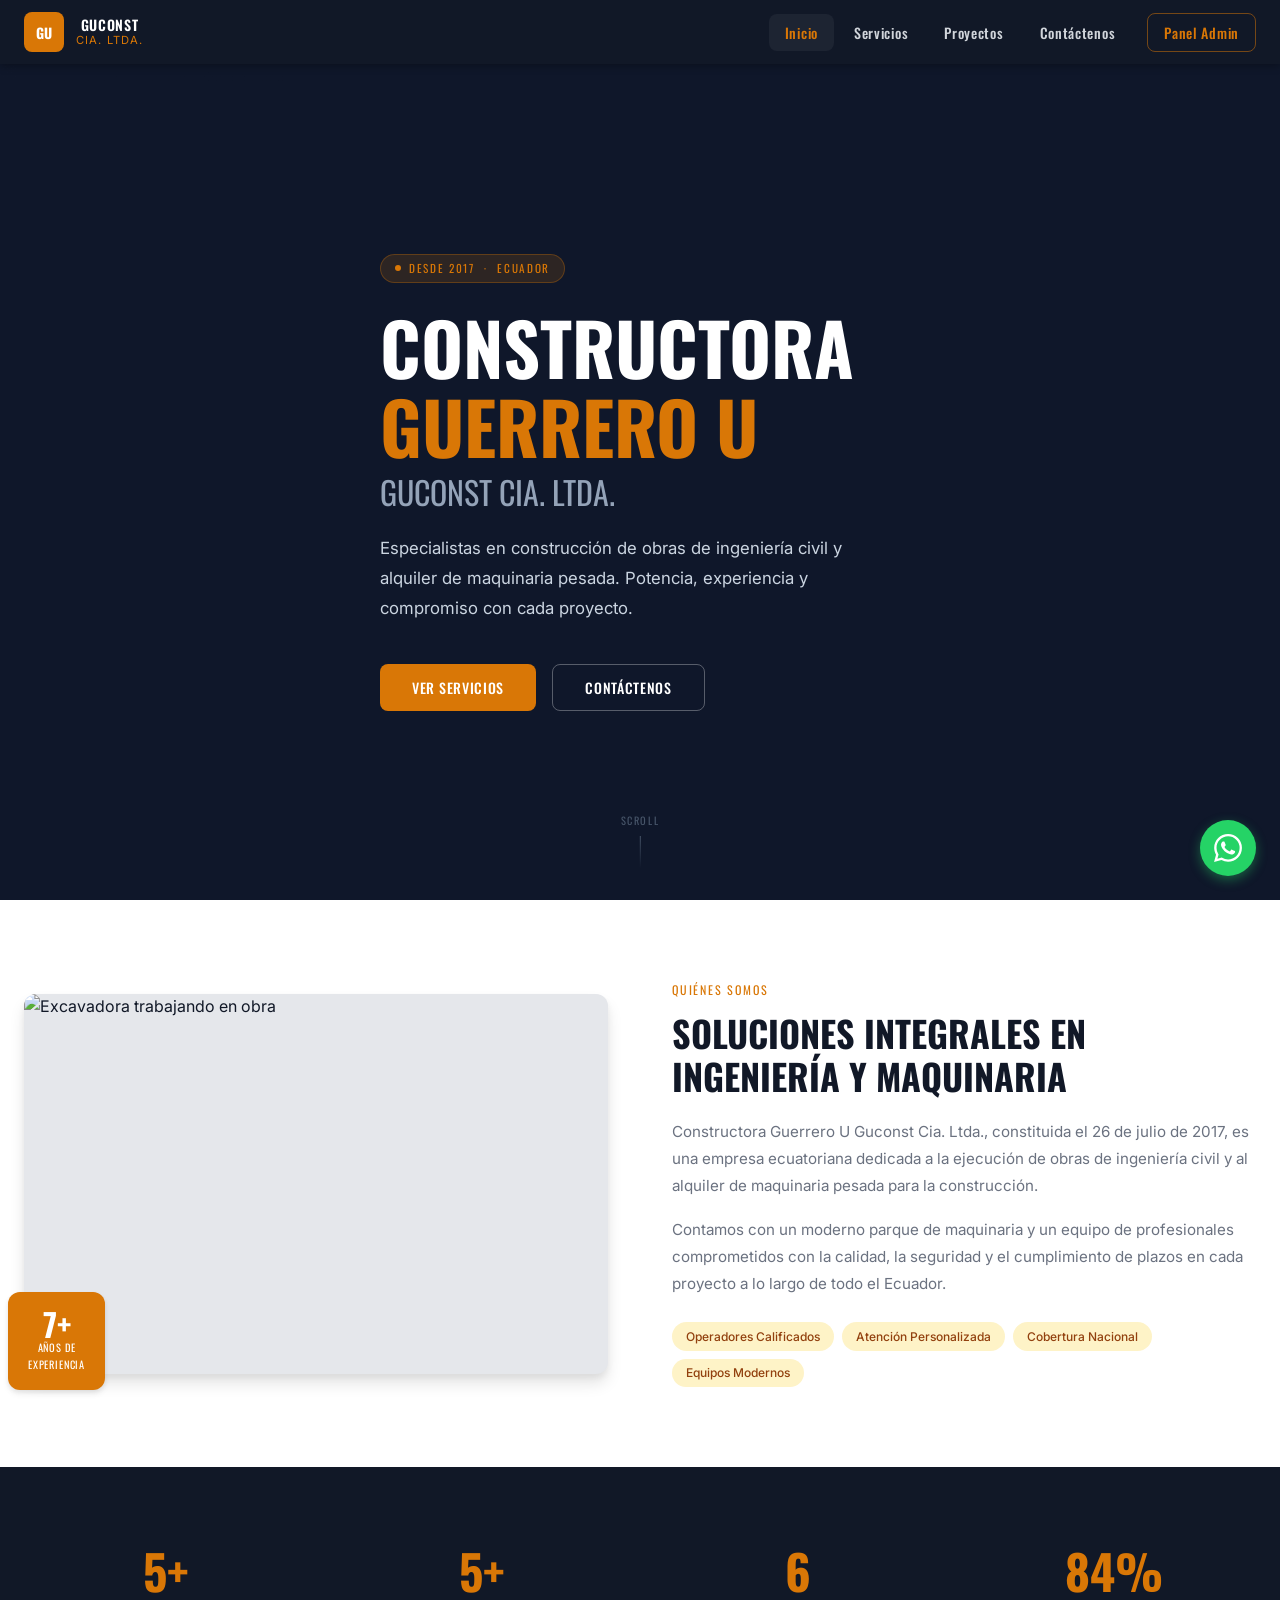
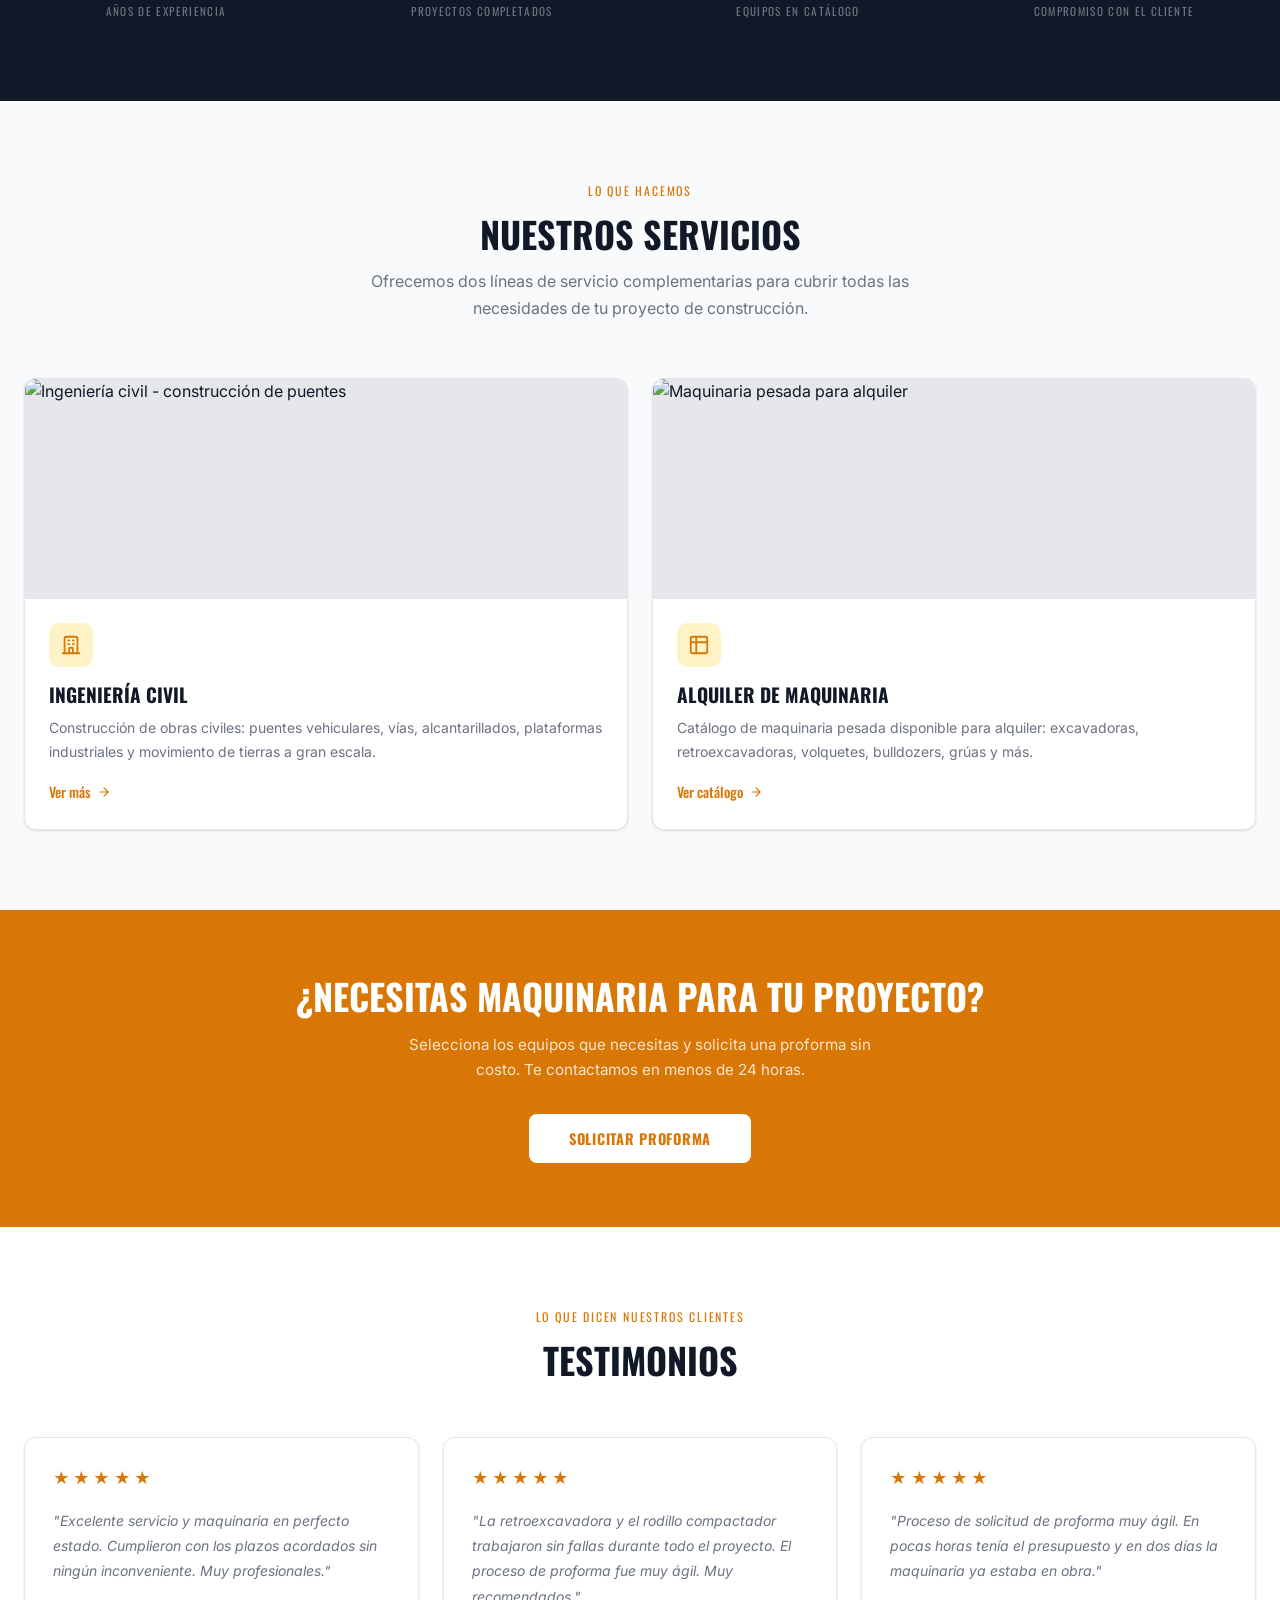
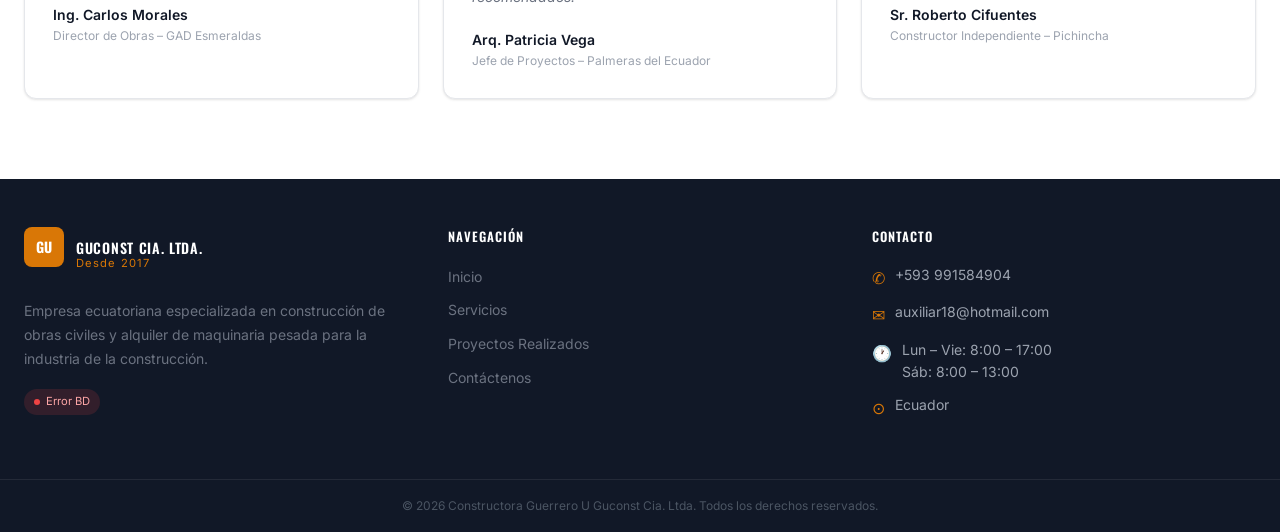
==== index.html @ 0779ed49 "Estructura inicial" ====
<!DOCTYPE html>
<html lang="es">
<head>
    <meta charset="UTF-8">
    <meta name="viewport" content="width=device-width, initial-scale=1.0">
    <meta name="description" content="Constructora Guerrero U Guconst Cia. Ltda. - Ingeniería Civil y Alquiler de Maquinaria Pesada en Ecuador">
    <title>GUCONST — Constructora Guerrero U</title>

    <!-- FUENTES DE GOOGLE -->
    <link rel="preconnect" href="https://fonts.googleapis.com">
    <link rel="preconnect" href="https://fonts.gstatic.com" crossorigin>
    <link href="https://fonts.googleapis.com/css2?family=Oswald:wght@400;500;600;700&family=Inter:wght@300;400;500;600;700&display=swap" rel="stylesheet">

    <!-- LLAMADA A LOS ESTILOS GLOBALES DE LA PAGINA -->
    <link rel="stylesheet" href="estilos/principal.css">

    <!-- DISEÑO LETRA G CON ESTILO LLAMATIVO -->
    <link rel="icon" href="data:image/svg+xml,<svg xmlns='http://www.w3.org/2000/svg' viewBox='0 0 32 32'><rect width='32' height='32' rx='6' fill='%23D97706'/><text x='50%' y='50%' dominant-baseline='central' text-anchor='middle' font-family='Arial Black' font-size='18' font-weight='900' fill='white'>G</text></svg>">
</head>
<body>

    <!-- BARRA DE NAVEGACION DE FORMA FIJA EN LA PARTE SUPERIOR -->
    <nav id="barra-navegacion" role="navigation" aria-label="Menú principal">
        <div class="nav-contenedor">

            <!-- LOGO OPCIONAL SE PODRA UTILIZAR EL LOGO DE LA CONSTRUCTORA CON PREVIA AUTORIZACION -->
            <button class="nav-logo" data-pagina="inicio" aria-label="Ir al inicio">
                <div class="logo-bloque">GU</div>
                <div class="logo-texto">
                    <span class="logo-nombre">GUCONST</span>
                    <span class="logo-subtitulo">CIA. LTDA.</span>
                </div>
            </button>

            <!-- MENU -->
            <div class="nav-enlaces" role="menubar">
                <button class="nav-enlace activo" data-pagina="inicio"    role="menuitem">Inicio</button>
                <button class="nav-enlace"         data-pagina="servicios" role="menuitem">Servicios</button>
                <button class="nav-enlace"         data-pagina="proyectos" role="menuitem">Proyectos</button>
                <button class="nav-enlace"         data-pagina="contacto"  role="menuitem">Contáctenos</button>
                <button class="btn-admin"          data-pagina="admin"     role="menuitem">Panel Admin</button>
            </div>

            <!-- BOTON HAMBURGUESA SOLO PARA DISPOSITIVOS MOVILES -->
            <button class="nav-hamburguesa" id="btn-hamburguesa"
                    aria-label="Abrir menú" aria-expanded="false" aria-controls="menu-movil">
                <span></span>
                <span></span>
                <span></span>
            </button>
        </div>

        <!-- MENU OCULTO, SE PUEDE VER SOLO PARA MOVILES -->
        <div class="nav-menu-movil" id="menu-movil" role="menu" aria-label="Menú móvil">
            <button class="nav-enlace" data-pagina="inicio"    role="menuitem">Inicio</button>
            <button class="nav-enlace" data-pagina="servicios" role="menuitem">Servicios</button>
            <button class="nav-enlace" data-pagina="proyectos" role="menuitem">Proyectos</button>
            <button class="nav-enlace" data-pagina="contacto"  role="menuitem">Contáctenos</button>
            <button class="btn-admin"  data-pagina="admin"     role="menuitem">Panel Admin</button>
        </div>
    </nav>

    <!-- CONETENIDO PRINCIPAL, LAS VISTAS SON LLAMADAS EN ESTA PARTE -->
    <main id="contenido-principal" role="main" aria-live="polite">
        <!-- app.js inyecta las vistas HTML en este contenedor -->
        <div class="cargando-vista">
            <div class="spinner"></div>
        </div>
    </main>

    <!-- PIE DE PAGINA DE LA PANTALLA -->
    <footer id="pie-pagina" role="contentinfo">
        <div class="pie-contenido">

            <!-- Columna 1: Marca -->
            <div class="pie-marca">
                <div style="display:flex; align-items:center; gap:0.75rem; margin-bottom:1rem;">
                    <div class="logo-bloque">GU</div>
                    <div>
                        <div class="logo-nombre">GUCONST CIA. LTDA.</div>
                        <div class="logo-subtitulo">Desde 2017</div>
                    </div>
                </div>
                <p class="pie-texto">
                    Empresa ecuatoriana especializada en construcción de obras civiles
                    y alquiler de maquinaria pesada para la industria de la construcción.
                </p>
                <!-- Indicador de estado de la base de datos -->
                <div style="margin-top:1rem;">
                    <span class="indicador-bd" id="indicador-bd">
                        <span class="indicador-bd-punto"></span>
                        <span>Verificando BD...</span>
                    </span>
                </div>
            </div>

            <!-- Columna 2: Navegación -->
            <div>
                <p class="pie-titulo">NAVEGACIÓN</p>
                <ul class="pie-lista">
                    <li><button data-pagina="inicio">Inicio</button></li>
                    <li><button data-pagina="servicios">Servicios</button></li>
                    <li><button data-pagina="proyectos">Proyectos Realizados</button></li>
                    <li><button data-pagina="contacto">Contáctenos</button></li>
                </ul>
            </div>

            <!-- Columna 3: Contacto -->
            <div>
                <p class="pie-titulo">CONTACTO</p>
                <div class="pie-contacto-item">
                    <span class="pie-contacto-icono">✆</span>
                    <span>+593 991584904</span>
                </div>
                <div class="pie-contacto-item">
                    <span class="pie-contacto-icono">✉</span>
                    <span>auxiliar18@hotmail.com</span>
                </div>
                <div class="pie-contacto-item">
                    <span class="pie-contacto-icono">🕐</span>
                    <span>Lun – Vie: 8:00 – 17:00<br>Sáb: 8:00 – 13:00</span>
                </div>
                <div class="pie-contacto-item">
                    <span class="pie-contacto-icono">⊙</span>
                    <span>Ecuador</span>
                </div>
            </div>

        </div>

        <!-- Línea de derechos -->
        <div class="pie-derechos">
            © <span id="anio-actual"></span> Constructora Guerrero U Guconst Cia. Ltda.
            Todos los derechos reservados.
        </div>
    </footer>

    <!-- BOTON FLOTANTE PARA CONTACTAR POR WHATSAPP -->
    <a
        href="https://wa.me/593991584907"
        class="btn-whatsapp"
        target="_blank"
        rel="noopener noreferrer"
        aria-label="Contactar por WhatsApp"
        title="Escríbenos por WhatsApp"
    >
        <!-- SVG oficial de WhatsApp LOGO VECTORIZADO-->
        <svg viewBox="0 0 24 24" xmlns="http://www.w3.org/2000/svg">
            <path d="M17.472 14.382c-.297-.149-1.758-.867-2.03-.967-.273-.099-.471-.148-.67.15-.197.297-.767.966-.94 1.164-.173.199-.347.223-.644.075-.297-.15-1.255-.463-2.39-1.475-.883-.788-1.48-1.761-1.653-2.059-.173-.297-.018-.458.13-.606.134-.133.298-.347.446-.52.149-.174.198-.298.298-.497.099-.198.05-.371-.025-.52-.075-.149-.669-1.612-.916-2.207-.242-.579-.487-.5-.669-.51-.173-.008-.371-.01-.57-.01-.198 0-.52.074-.792.372-.272.297-1.04 1.016-1.04 2.479 0 1.462 1.065 2.875 1.213 3.074.149.198 2.096 3.2 5.077 4.487.709.306 1.262.489 1.694.625.712.227 1.36.195 1.871.118.571-.085 1.758-.719 2.006-1.413.248-.694.248-1.289.173-1.413-.074-.124-.272-.198-.57-.347m-5.421 7.403h-.004a9.87 9.87 0 01-5.031-1.378l-.361-.214-3.741.982.998-3.648-.235-.374a9.86 9.86 0 01-1.51-5.26c.001-5.45 4.436-9.884 9.888-9.884 2.64 0 5.122 1.03 6.988 2.898a9.825 9.825 0 012.893 6.994c-.003 5.45-4.437 9.884-9.885 9.884m8.413-18.297A11.815 11.815 0 0012.05 0C5.495 0 .16 5.335.157 11.892c0 2.096.547 4.142 1.588 5.945L.057 24l6.305-1.654a11.882 11.882 0 005.683 1.448h.005c6.554 0 11.89-5.335 11.893-11.893a11.821 11.821 0 00-3.48-8.413z"/>
        </svg>
    </a>

    <!-- SCRIPTS AL FINAL -->
    <script>
        // Año actual en el pie de pAgina
        document.getElementById('anio-actual').textContent = new Date().getFullYear();
    </script>
    <script src="scripts/app.js"></script>

</body>
</html>
---- estilos/principal.css ----
/* ESTILOS GLOBALES PARA TODA LA PAGINA */

:root {
    --color-oscuro:         #111827;
    --color-carbono:        #1F2937;
    --color-acero:          #374151;
    --color-marca:          #D97706;   /* COLOR PRINCIPAL */
    --color-marca-oscuro:   #B45309;
    --color-marca-claro:    #FEF3C7;
    --color-naranja:        #EA580C;
    --color-blanco:         #FFFFFF;
    --color-gris-claro:     #F9FAFB;
    --color-gris-borde:     #E5E7EB;
    --color-texto:          #111827;
    --color-texto-suave:    #6B7280;
    --color-verde-wp:       #25D366;

    --fuente-display:       'Oswald', sans-serif;
    --fuente-cuerpo:        'Inter', sans-serif;

    --radio-base:           8px;
    --radio-grande:         12px;
    --sombra-suave:         0 1px 3px rgba(0,0,0,0.08), 0 1px 2px rgba(0,0,0,0.04);
    --sombra-media:         0 4px 6px rgba(0,0,0,0.07), 0 2px 4px rgba(0,0,0,0.06);
    --sombra-grande:        0 10px 15px rgba(0,0,0,0.1), 0 4px 6px rgba(0,0,0,0.05);

    --transicion:           all 0.2s ease;
    --alto-navbar:          64px;
}

/* RESETEAR */

*, *::before, *::after {
    box-sizing: border-box;
    margin: 0;
    padding: 0;
}

html {
    scroll-behavior: smooth;
    font-size: 16px;
}

body {
    font-family: var(--fuente-cuerpo);
    color: var(--color-texto);
    background-color: var(--color-blanco);
    line-height: 1.6;
    -webkit-font-smoothing: antialiased;
}

h1, h2, h3, h4, h5 {
    font-family: var(--fuente-display);
    line-height: 1.2;
}

img {
    max-width: 100%;
    display: block;
}

button {
    cursor: pointer;
    border: none;
    background: none;
    font-family: var(--fuente-cuerpo);
}

a {
    text-decoration: none;
    color: inherit;
}

/* SCROLLBAR */

::-webkit-scrollbar         { width: 6px; }
::-webkit-scrollbar-track   { background: var(--color-gris-claro); }
::-webkit-scrollbar-thumb   { background: var(--color-marca); border-radius: 3px; }

/* BARRA DE NAVEGACION */

#barra-navegacion {
    position: fixed;
    top: 0;
    left: 0;
    right: 0;
    z-index: 1000;
    background-color: var(--color-oscuro);
    box-shadow: 0 2px 8px rgba(0,0,0,0.3);
}

.nav-contenedor {
    max-width: 1280px;
    margin: 0 auto;
    padding: 0 1.5rem;
    height: var(--alto-navbar);
    display: flex;
    align-items: center;
    justify-content: space-between;
    gap: 1rem;
}

/* Logo */
.nav-logo {
    display: flex;
    align-items: center;
    gap: 0.75rem;
    background: none;
    border: none;
    cursor: pointer;
    padding: 0;
}

.logo-bloque {
    width: 40px;
    height: 40px;
    background-color: var(--color-marca);
    border-radius: var(--radio-base);
    display: flex;
    align-items: center;
    justify-content: center;
    font-family: var(--fuente-display);
    font-weight: 700;
    font-size: 0.875rem;
    color: var(--color-blanco);
    flex-shrink: 0;
}

.logo-texto {
    display: flex;
    flex-direction: column;
}

.logo-nombre {
    font-family: var(--fuente-display);
    font-weight: 600;
    font-size: 0.875rem;
    color: var(--color-blanco);
    letter-spacing: 0.05em;
    line-height: 1.2;
}

.logo-subtitulo {
    font-size: 0.7rem;
    color: var(--color-marca);
    letter-spacing: 0.1em;
    line-height: 1.2;
}

/* ENLACES PARA LA NAVEGACION */

.nav-enlaces {
    display: flex;
    align-items: center;
    gap: 0.25rem;
}

.nav-enlace {
    padding: 0.5rem 1rem;
    font-family: var(--fuente-display);
    font-size: 0.875rem;
    font-weight: 500;
    letter-spacing: 0.05em;
    color: #D1D5DB;
    border-radius: var(--radio-base);
    transition: var(--transicion);
    background: none;
    border: none;
}

.nav-enlace:hover {
    color: var(--color-blanco);
    background-color: rgba(255,255,255,0.05);
}

.nav-enlace.activo {
    color: var(--color-marca);
    background-color: rgba(255,255,255,0.05);
}

/* BOTON PARA ADMINISTRADORES */

.btn-admin {
    margin-left: 0.75rem;
    padding: 0.5rem 1rem;
    border: 1px solid rgba(217,119,6,0.5);
    border-radius: var(--radio-base);
    font-family: var(--fuente-display);
    font-size: 0.875rem;
    font-weight: 500;
    letter-spacing: 0.05em;
    color: var(--color-marca);
    background: none;
    transition: var(--transicion);
}

.btn-admin:hover {
    background-color: var(--color-marca);
    color: var(--color-blanco);
    border-color: var(--color-marca);
}

/* BOTON HAMBURGUESA PARA MEJOR VISUALIZACION EN DISPOSITIVOS MOVILES */

.nav-hamburguesa {
    display: none;
    flex-direction: column;
    justify-content: center;
    gap: 5px;
    width: 36px;
    height: 36px;
    background: none;
    border: none;
    cursor: pointer;
    padding: 4px;
}

.nav-hamburguesa span {
    display: block;
    width: 100%;
    height: 2px;
    background-color: #D1D5DB;
    border-radius: 2px;
    transition: var(--transicion);
}

.nav-hamburguesa.abierto span:nth-child(1) { transform: translateY(7px) rotate(45deg); }
.nav-hamburguesa.abierto span:nth-child(2) { opacity: 0; }
.nav-hamburguesa.abierto span:nth-child(3) { transform: translateY(-7px) rotate(-45deg); }

/* MENU  PARA DISPOSITIVOS MOVILES  */

.nav-menu-movil {
    display: none;
    background-color: var(--color-carbono);
    border-top: 1px solid rgba(255,255,255,0.08);
}

.nav-menu-movil.visible {
    display: block;
}

.nav-menu-movil .nav-enlace,
.nav-menu-movil .btn-admin {
    display: block;
    width: 100%;
    text-align: left;
    border-radius: 0;
    border-bottom: 1px solid rgba(255,255,255,0.05);
    padding: 0.875rem 1.5rem;
    margin: 0;
}

/* CONTENIDO PRINCIPAL  */

#contenido-principal {
    padding-top: var(--alto-navbar);
    min-height: calc(100vh - var(--alto-navbar));
}

/* INDICADOR PARA LA CARGA */

.cargando-vista {
    display: flex;
    align-items: center;
    justify-content: center;
    min-height: 60vh;
}

.spinner {
    width: 40px;
    height: 40px;
    border: 3px solid var(--color-gris-borde);
    border-top-color: var(--color-marca);
    border-radius: 50%;
    animation: girar 0.8s linear infinite;
}

@keyframes girar { to { transform: rotate(360deg); } }

/* PIE DE PAGINA */

#pie-pagina {
    background-color: var(--color-oscuro);
    color: #9CA3AF;
}

.pie-contenido {
    max-width: 1280px;
    margin: 0 auto;
    padding: 3rem 1.5rem;
    display: grid;
    grid-template-columns: repeat(auto-fit, minmax(220px, 1fr));
    gap: 2.5rem;
}

.pie-marca .logo-bloque { margin-bottom: 1rem; }

.pie-titulo {
    font-family: var(--fuente-display);
    font-size: 0.8rem;
    font-weight: 600;
    color: var(--color-blanco);
    letter-spacing: 0.08em;
    margin-bottom: 1rem;
}

.pie-texto {
    font-size: 0.875rem;
    line-height: 1.7;
    color: #6B7280;
}

.pie-lista {
    list-style: none;
    display: flex;
    flex-direction: column;
    gap: 0.5rem;
}

.pie-lista button {
    font-size: 0.875rem;
    color: #6B7280;
    transition: var(--transicion);
    background: none;
    border: none;
    text-align: left;
    cursor: pointer;
}

.pie-lista button:hover { color: var(--color-marca); }

.pie-contacto-item {
    display: flex;
    align-items: flex-start;
    gap: 0.625rem;
    margin-bottom: 0.625rem;
    font-size: 0.875rem;
}

.pie-contacto-icono {
    color: var(--color-marca);
    flex-shrink: 0;
    margin-top: 2px;
    font-size: 1rem;
}

.pie-derechos {
    border-top: 1px solid rgba(255,255,255,0.08);
    padding: 1rem 1.5rem;
    text-align: center;
    font-size: 0.75rem;
    color: #4B5563;
}

/* BOTON PARA WHATSAPP  */

.btn-whatsapp {
    position: fixed;
    bottom: 1.5rem;
    right: 1.5rem;
    z-index: 900;
    width: 56px;
    height: 56px;
    background-color: var(--color-verde-wp);
    border-radius: 50%;
    display: flex;
    align-items: center;
    justify-content: center;
    box-shadow: 0 4px 12px rgba(37,211,102,0.4);
    transition: transform 0.2s ease, box-shadow 0.2s ease;
}

.btn-whatsapp:hover {
    transform: scale(1.1);
    box-shadow: 0 6px 20px rgba(37,211,102,0.5);
}

.btn-whatsapp svg {
    width: 28px;
    height: 28px;
    fill: white;
}

/* INDICADOR DEL ESTADO DE LA BASE DE DATOS   */

.indicador-bd {
    display: inline-flex;
    align-items: center;
    gap: 0.375rem;
    font-size: 0.7rem;
    padding: 0.25rem 0.625rem;
    border-radius: 999px;
}

.indicador-bd.conectado {
    background: rgba(34,197,94,0.15);
    color: #86EFAC;
}

.indicador-bd.error {
    background: rgba(239,68,68,0.15);
    color: #FCA5A5;
}

.indicador-bd-punto {
    width: 6px;
    height: 6px;
    border-radius: 50%;
}

.indicador-bd.conectado .indicador-bd-punto { background: #22C55E; animation: parpadeo 2s infinite; }
.indicador-bd.error .indicador-bd-punto     { background: #EF4444; }

@keyframes parpadeo { 0%, 100% { opacity: 1; } 50% { opacity: 0.4; } }

/* REUTILIZABLES */

.seccion-encabezado {
    text-align: center;
    margin-bottom: 3.5rem;
}

.seccion-etiqueta {
    font-family: var(--fuente-display);
    font-size: 0.75rem;
    letter-spacing: 0.15em;
    color: var(--color-marca);
    text-transform: uppercase;
    margin-bottom: 0.75rem;
    display: block;
}

.seccion-titulo {
    font-family: var(--fuente-display);
    font-size: 2.25rem;
    font-weight: 700;
    color: var(--color-oscuro);
}

.seccion-subtitulo {
    font-size: 1rem;
    color: var(--color-texto-suave);
    max-width: 540px;
    margin: 0.75rem auto 0;
    line-height: 1.7;
}

.contenedor {
    max-width: 1280px;
    margin: 0 auto;
    padding: 0 1.5rem;
}

.btn-primario {
    display: inline-flex;
    align-items: center;
    gap: 0.5rem;
    background-color: var(--color-marca);
    color: var(--color-blanco);
    font-family: var(--fuente-display);
    font-weight: 500;
    font-size: 0.875rem;
    letter-spacing: 0.05em;
    padding: 0.75rem 2rem;
    border-radius: var(--radio-base);
    border: none;
    cursor: pointer;
    transition: var(--transicion);
}

.btn-primario:hover {
    background-color: var(--color-marca-oscuro);
    transform: translateY(-1px);
}

.btn-secundario {
    display: inline-flex;
    align-items: center;
    gap: 0.5rem;
    background: none;
    color: var(--color-blanco);
    font-family: var(--fuente-display);
    font-weight: 500;
    font-size: 0.875rem;
    letter-spacing: 0.05em;
    padding: 0.75rem 2rem;
    border-radius: var(--radio-base);
    border: 1px solid rgba(255,255,255,0.3);
    cursor: pointer;
    transition: var(--transicion);
}

.btn-secundario:hover {
    border-color: rgba(255,255,255,0.7);
    background: rgba(255,255,255,0.05);
}

/* DISEÑO RESPONSIVO GENERAL */

@media (max-width: 768px) {
    .nav-enlaces       { display: none; }
    .nav-hamburguesa   { display: flex; }
    .logo-texto        { display: none; }

    .seccion-titulo    { font-size: 1.75rem; }
    .pie-contenido     { grid-template-columns: 1fr; gap: 2rem; }
}
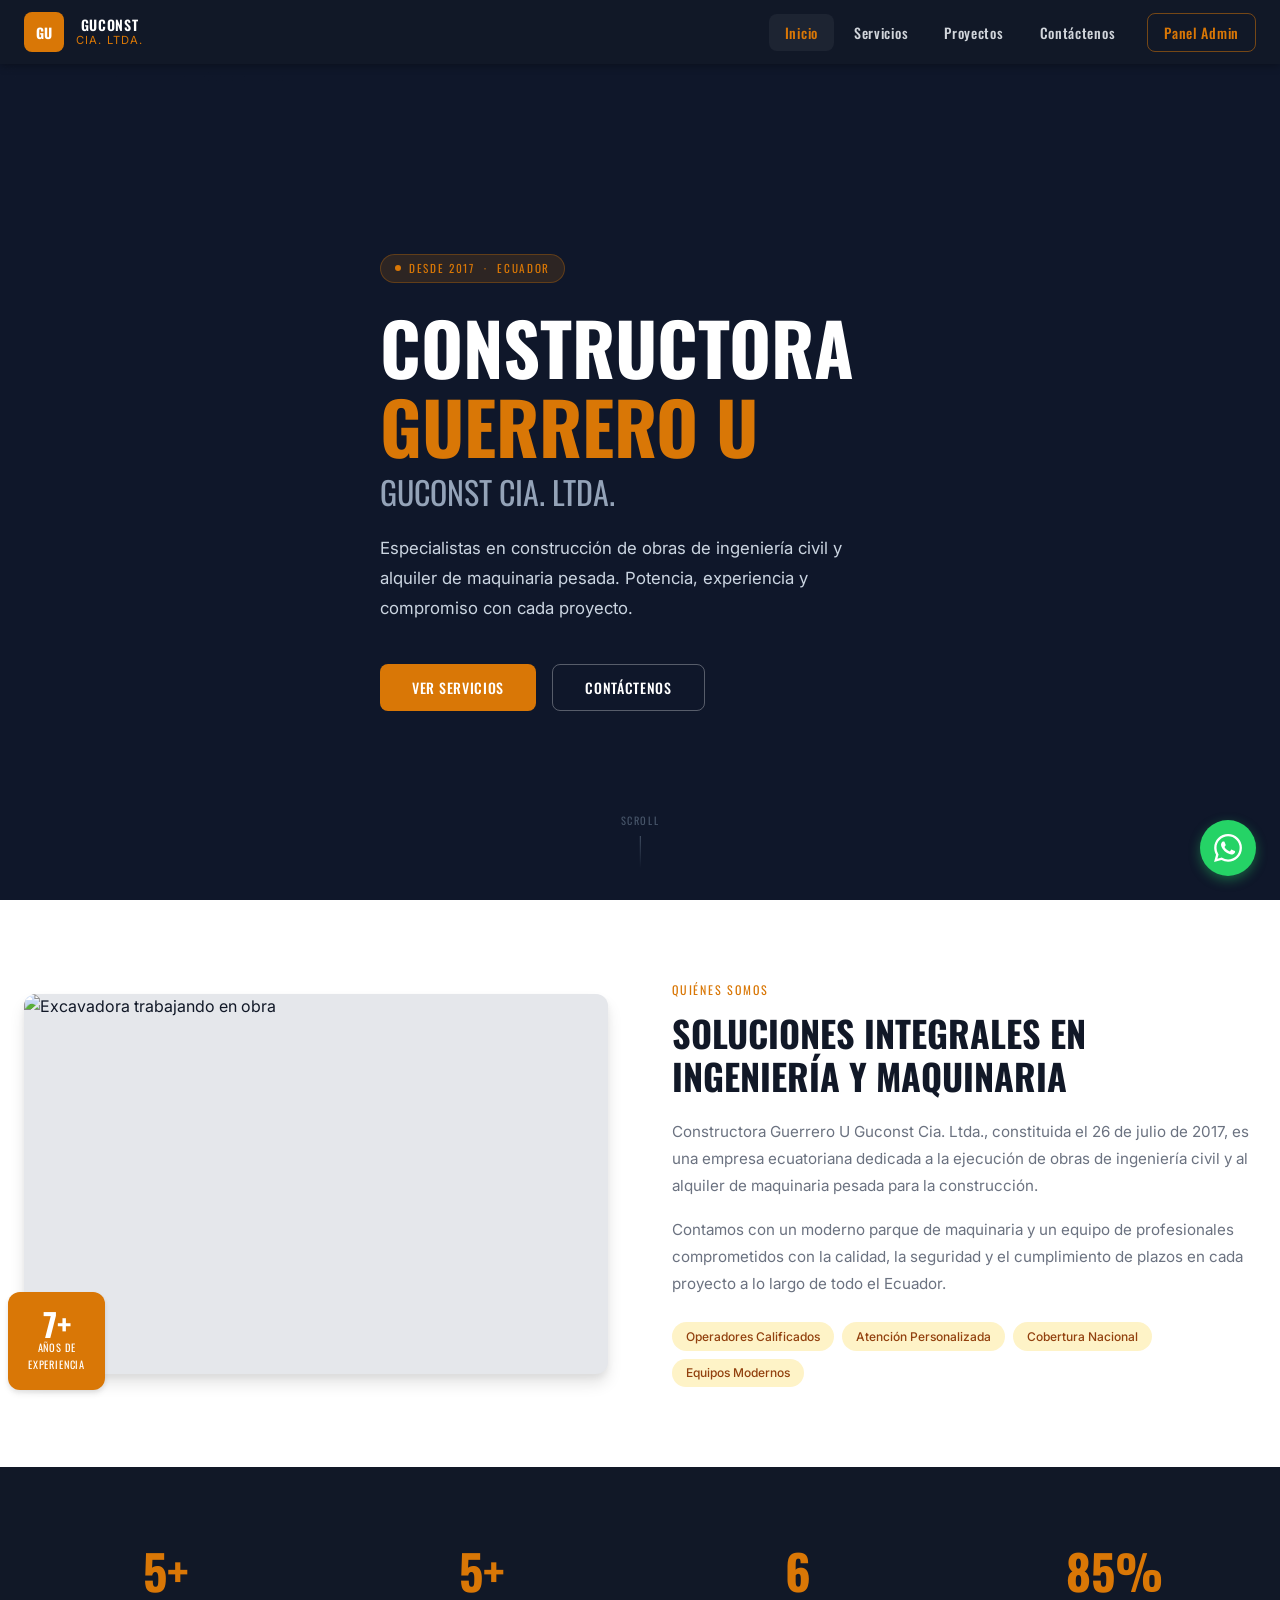
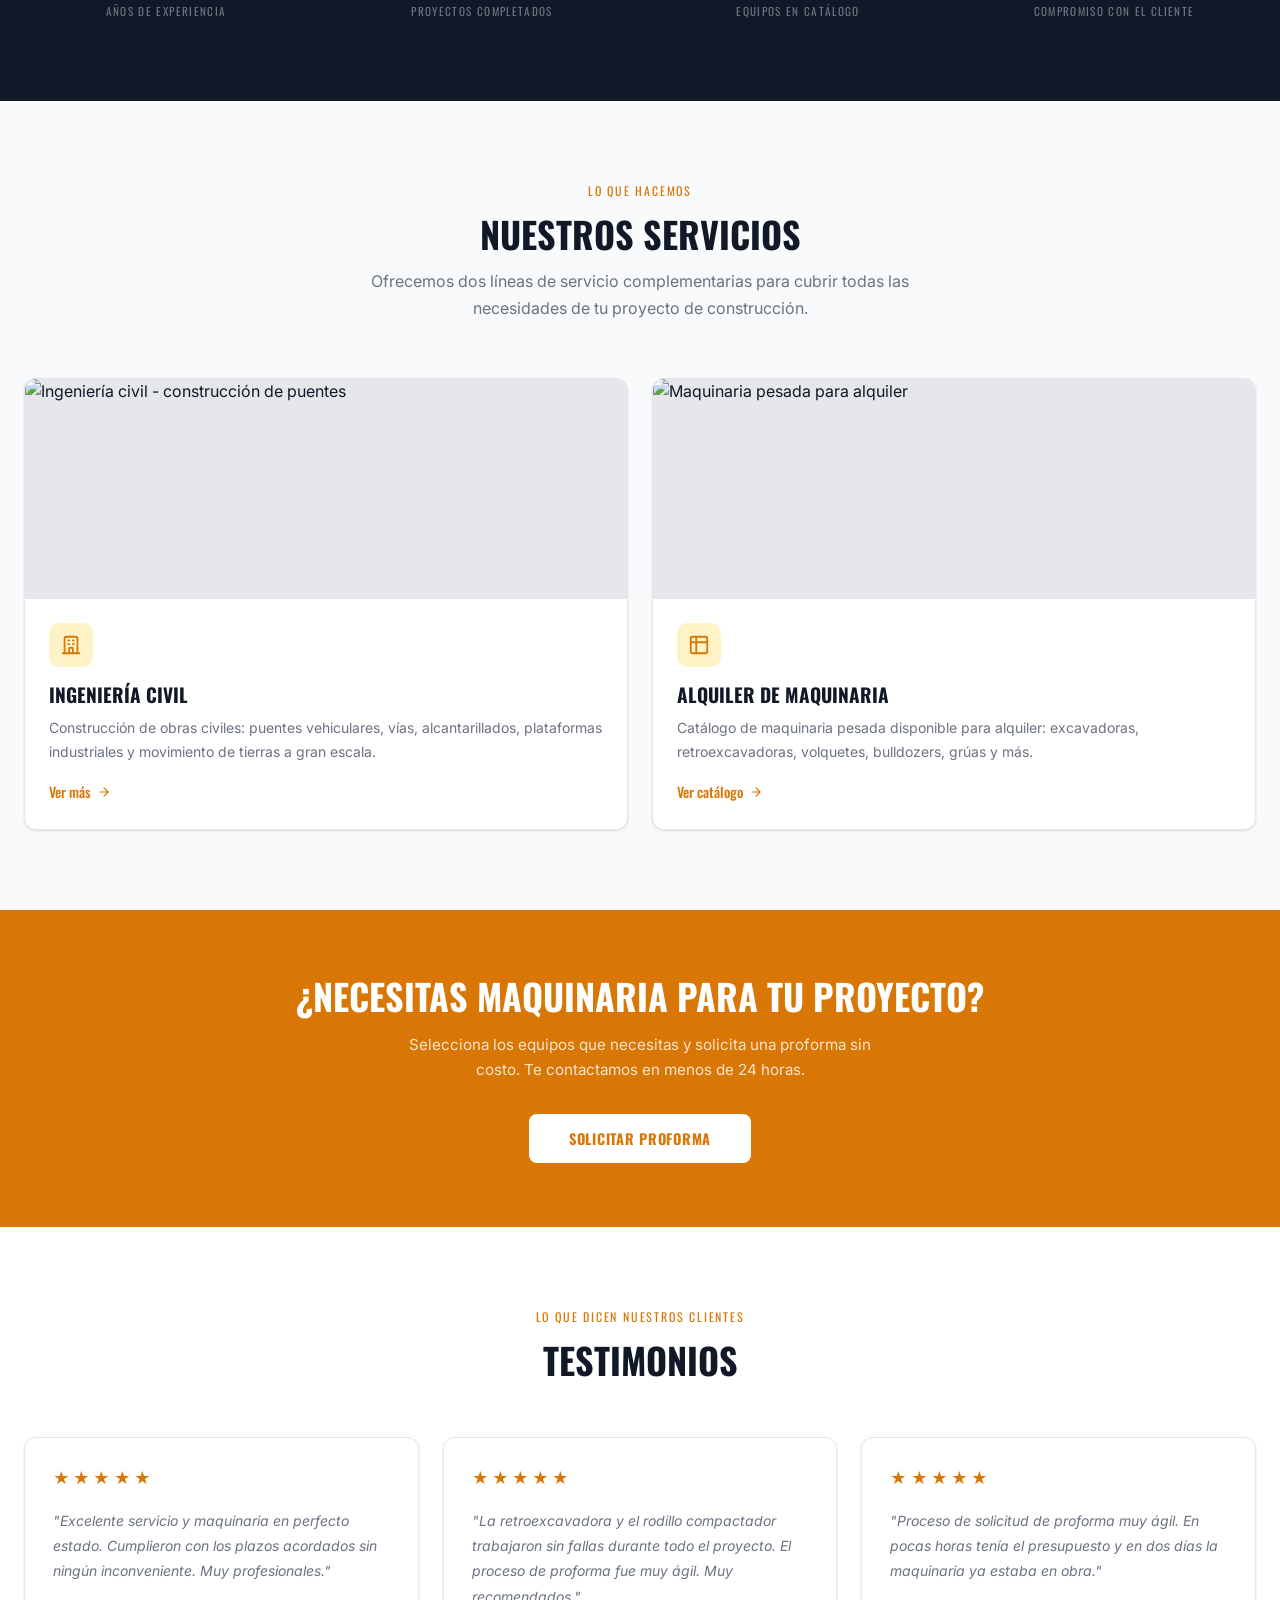
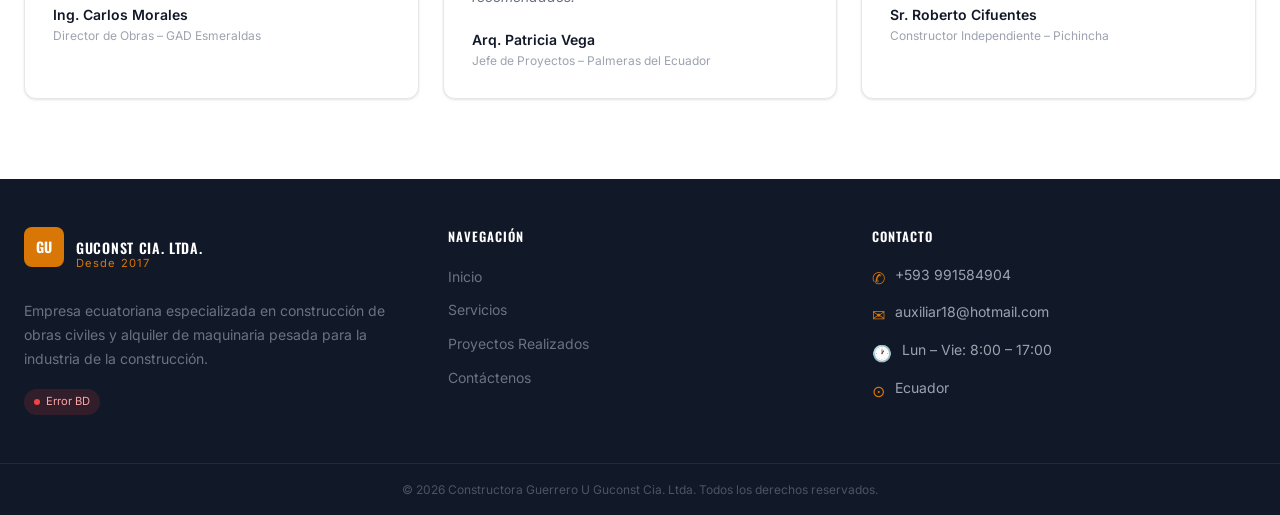
==== commit 3d62f8ed: "Para probar cambios de git conectados a Hostinger, ajuste de horario de atención" ====
--- a/index.html
+++ b/index.html
@@ -118,7 +118,7 @@
                 </div>
                 <div class="pie-contacto-item">
                     <span class="pie-contacto-icono">🕐</span>
-                    <span>Lun – Vie: 8:00 – 17:00<br>Sáb: 8:00 – 13:00</span>
+                    <span>Lun – Vie: 8:00 – 17:00</span>
                 </div>
                 <div class="pie-contacto-item">
                     <span class="pie-contacto-icono">⊙</span>
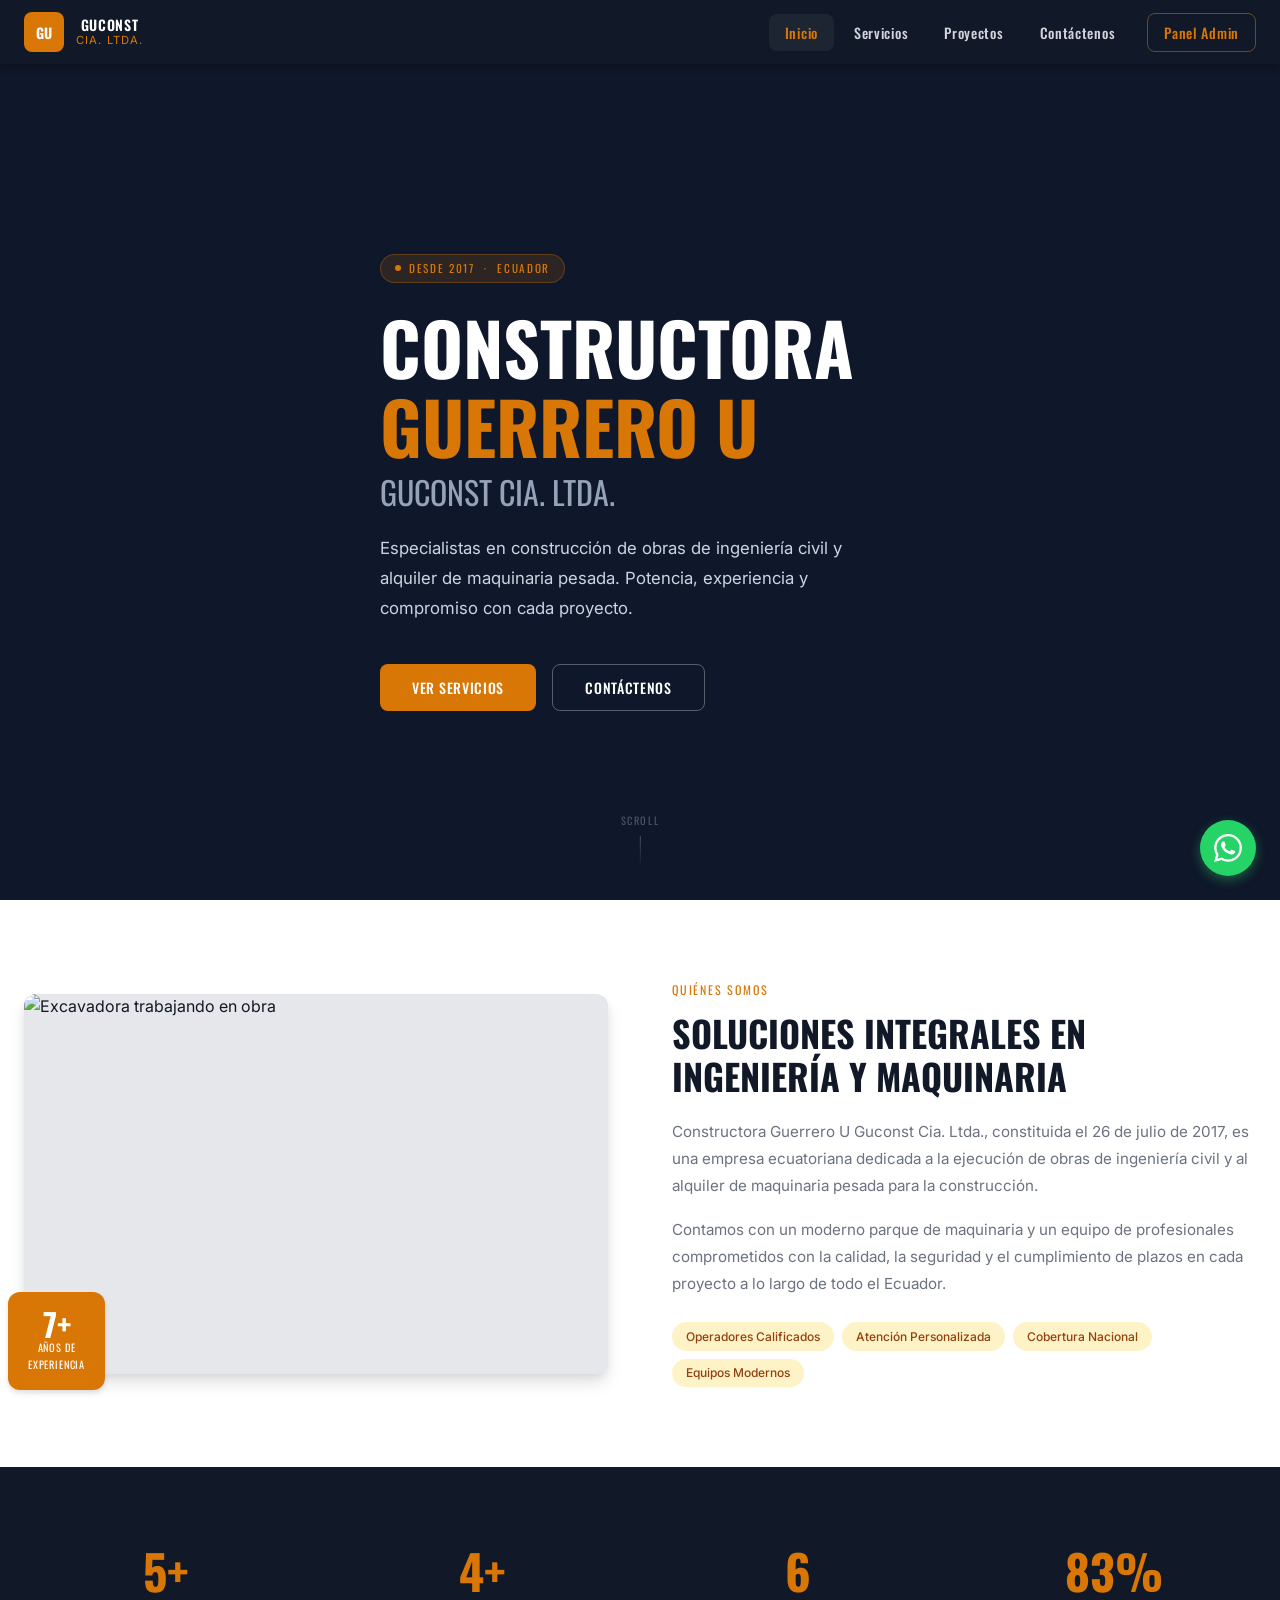
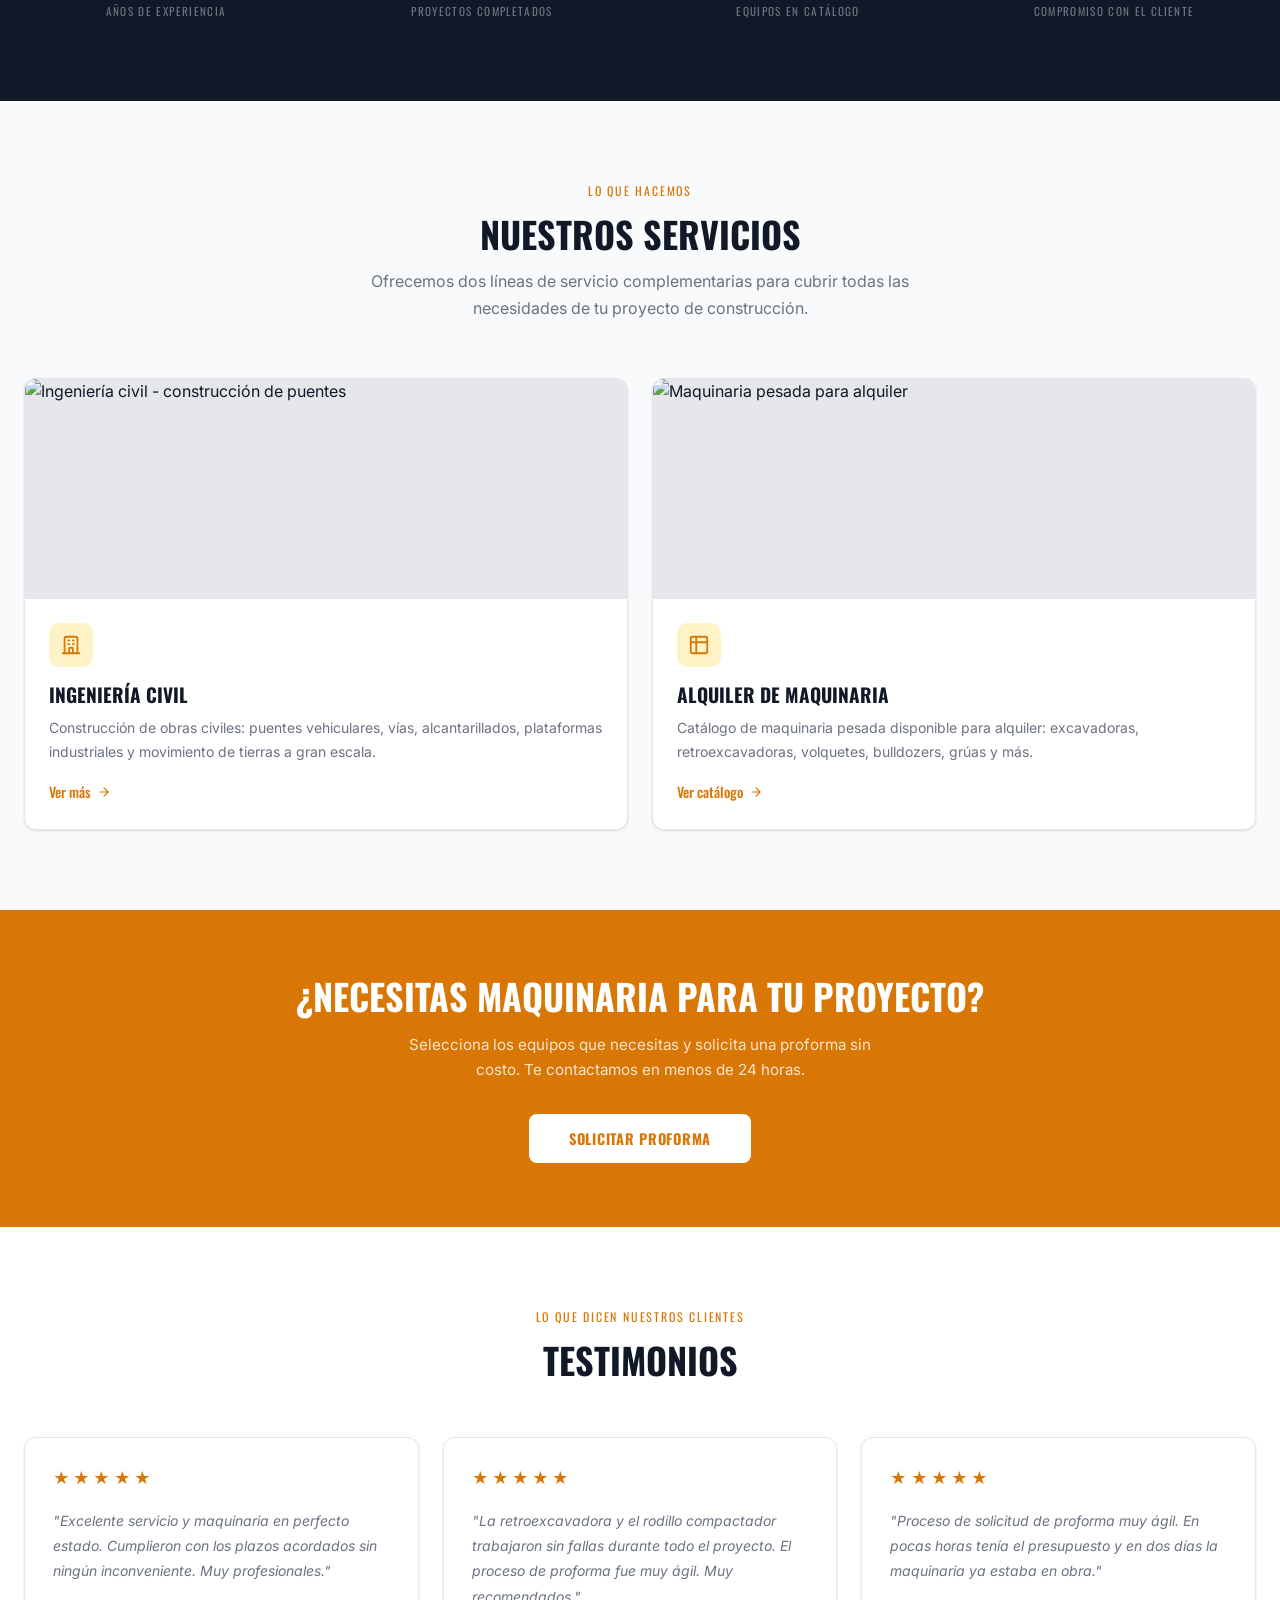
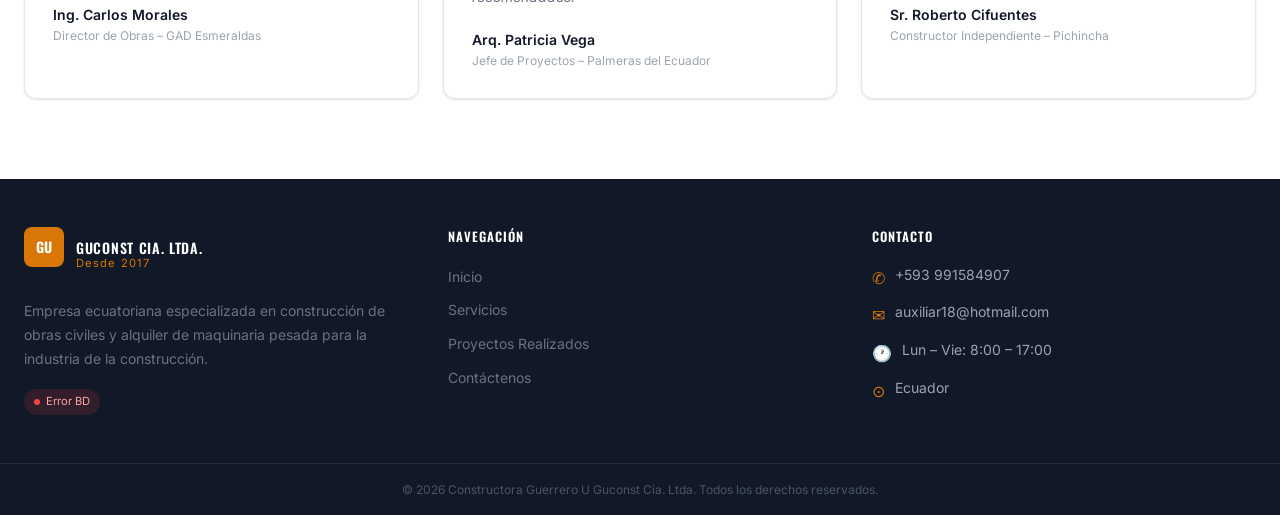
==== commit 0047b778: "Correcion de numero de contacto" ====
--- a/index.html
+++ b/index.html
@@ -110,7 +110,7 @@
                 <p class="pie-titulo">CONTACTO</p>
                 <div class="pie-contacto-item">
                     <span class="pie-contacto-icono">✆</span>
-                    <span>+593 991584904</span>
+                    <span>+593 991584907</span>
                 </div>
                 <div class="pie-contacto-item">
                     <span class="pie-contacto-icono">✉</span>
@@ -124,7 +124,7 @@
                     <span class="pie-contacto-icono">⊙</span>
                     <span>Ecuador</span>
                 </div>
-            </div>
+            </div>      
 
         </div>
 
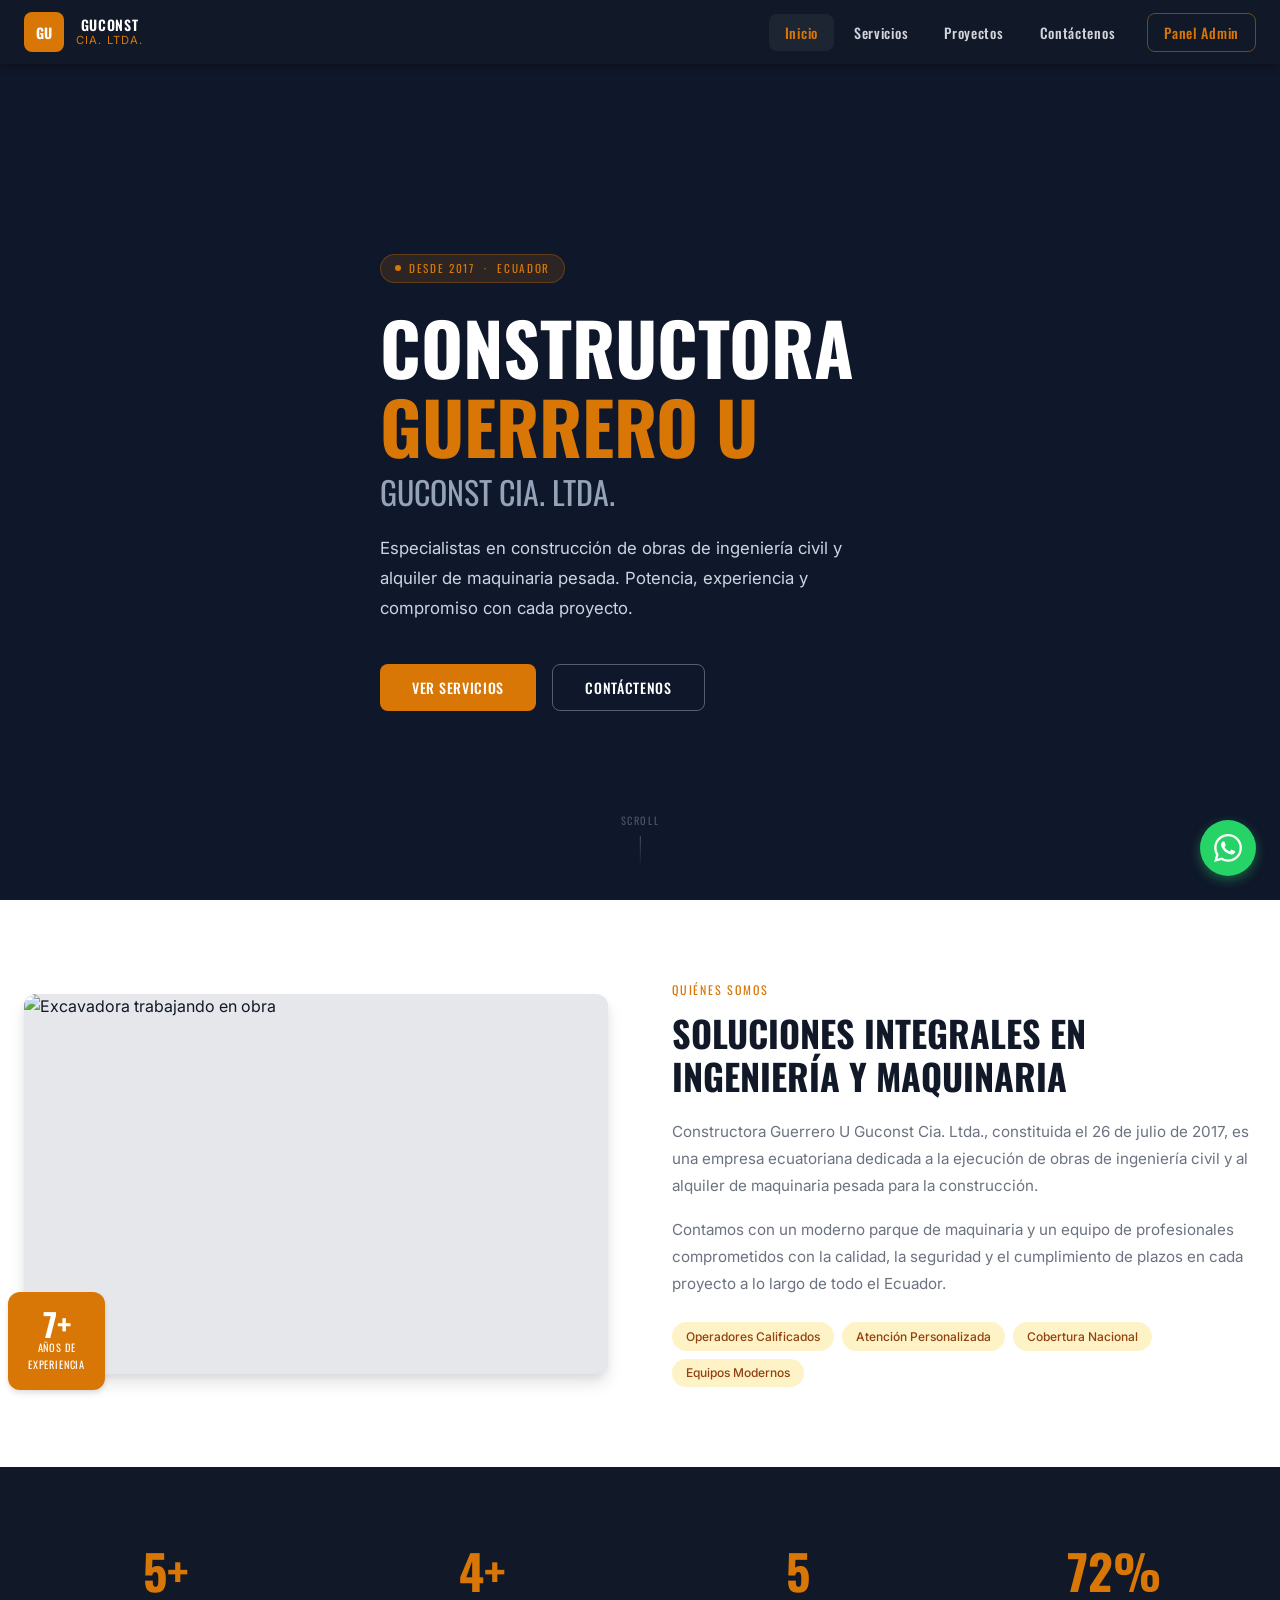
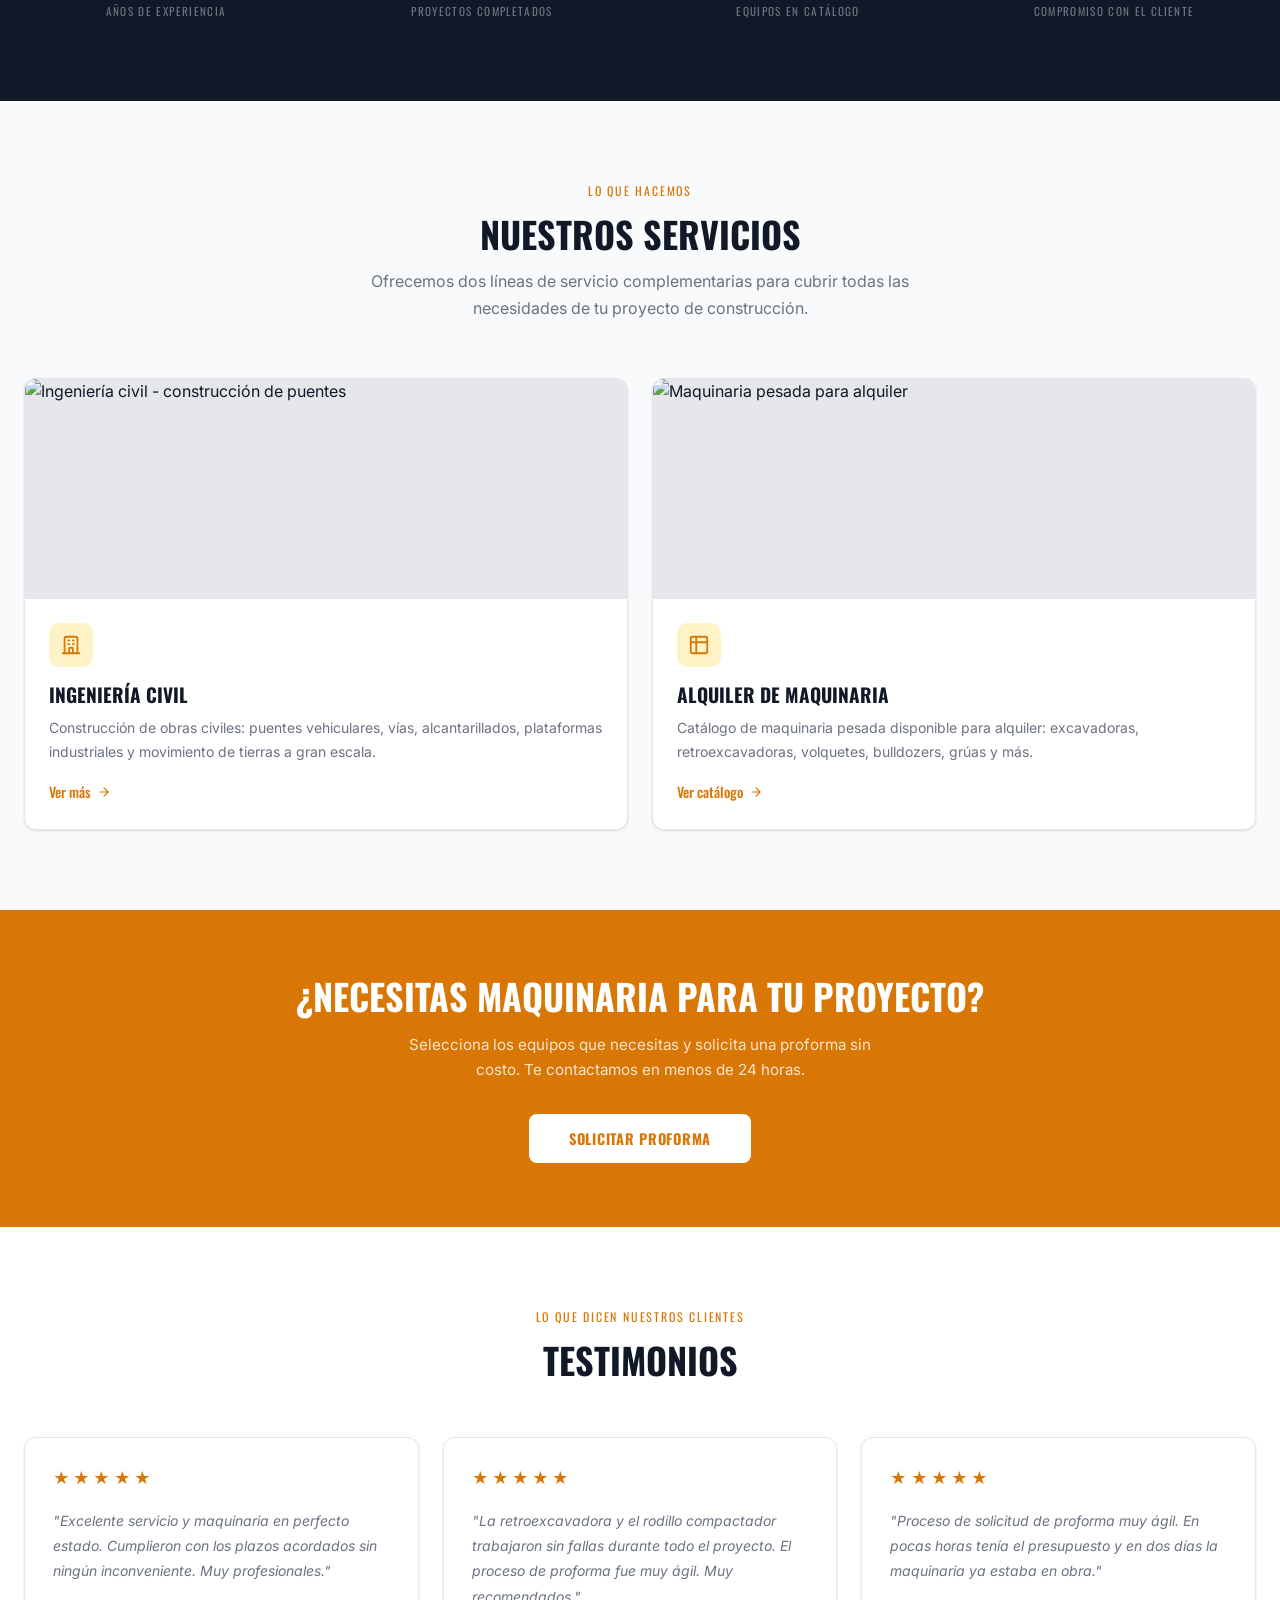
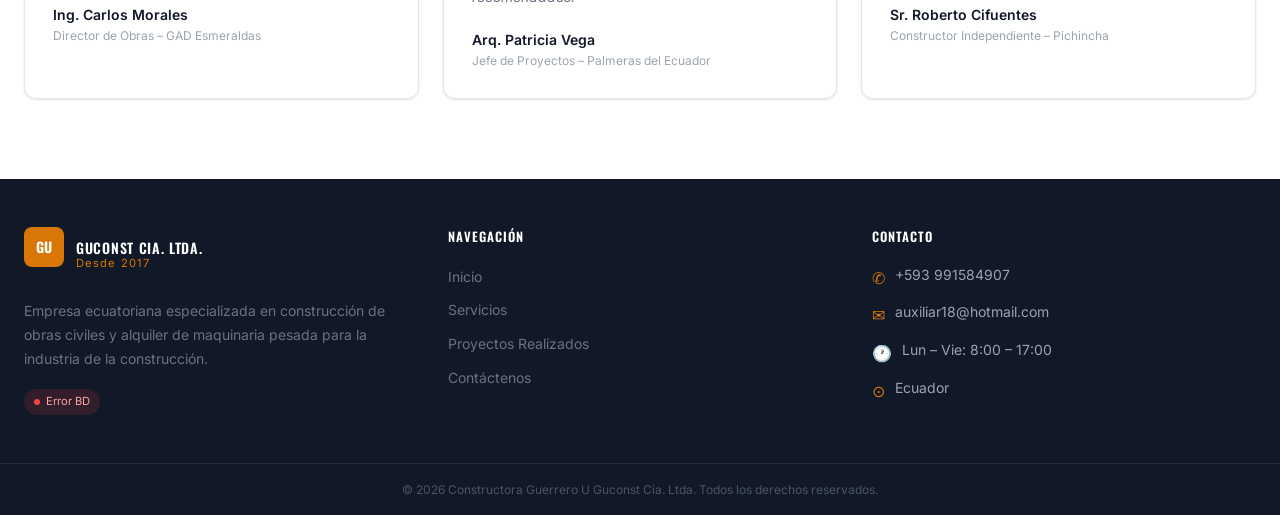
==== commit 066c8362: "Soluciond de problema de formulario, se encontraba pendiente la referencia en el index.html" ====
--- a/index.html
+++ b/index.html
@@ -13,6 +13,10 @@
 
     <!-- LLAMADA A LOS ESTILOS GLOBALES DE LA PAGINA -->
     <link rel="stylesheet" href="estilos/principal.css">
+    <link rel="stylesheet" href="estilos/inicio.css">
+    <link rel="stylesheet" href="estilos/servicios.css">
+    <link rel="stylesheet" href="estilos/proyectos.css">
+    <link rel="stylesheet" href="estilos/contacto.css">
 
     <!-- DISEÑO LETRA G CON ESTILO LLAMATIVO -->
     <link rel="icon" href="data:image/svg+xml,<svg xmlns='http://www.w3.org/2000/svg' viewBox='0 0 32 32'><rect width='32' height='32' rx='6' fill='%23D97706'/><text x='50%' y='50%' dominant-baseline='central' text-anchor='middle' font-family='Arial Black' font-size='18' font-weight='900' fill='white'>G</text></svg>">
--- a/estilos/inicio.css
+++ b/estilos/inicio.css
@@ -0,0 +1,470 @@
+   /* inicio.css */
+   /* Estilos exclusivos de la pantalla de inicio o inicio.html */
+
+
+/* Portada principal de guconst  */
+
+.hero {
+    position: relative;
+    min-height: calc(100vh - 64px);
+    display: flex;
+    align-items: center;
+    overflow: hidden;
+    background-color: #0F172A;
+}
+
+.hero-imagen-fondo {
+    position: absolute;
+    inset: 0;
+    width: 100%;
+    height: 100%;
+    object-fit: cover;
+    opacity: 0.28;
+}
+
+.hero-degradado {
+    position: absolute;
+    inset: 0;
+    background: linear-gradient(
+        to right,
+        #0F172A 0%,
+        rgba(15,23,42,0.85) 50%,
+        transparent 100%
+    );
+}
+
+.hero-contenido {
+    position: relative;
+    z-index: 2;
+    max-width: 1280px;
+    margin: 0 auto;
+    padding: 5rem 1.5rem;
+    max-width: 750px;
+}
+
+.hero-etiqueta {
+    display: inline-flex;
+    align-items: center;
+    gap: 0.5rem;
+    background: rgba(217,119,6,0.15);
+    border: 1px solid rgba(217,119,6,0.3);
+    border-radius: 999px;
+    padding: 0.3rem 0.875rem;
+    margin-bottom: 1.5rem;
+    font-size: 0.7rem;
+    font-family: var(--fuente-display);
+    letter-spacing: 0.15em;
+    color: var(--color-marca);
+    text-transform: uppercase;
+}
+
+.hero-etiqueta-punto {
+    width: 6px;
+    height: 6px;
+    background: var(--color-marca);
+    border-radius: 50%;
+    animation: parpadeo 2s infinite;
+}
+
+.hero-titulo {
+    font-family: var(--fuente-display);
+    font-size: clamp(2.5rem, 6vw, 4.5rem);
+    font-weight: 700;
+    color: var(--color-blanco);
+    line-height: 1.1;
+    margin-bottom: 1.5rem;
+}
+
+.hero-titulo-marca {
+    display: block;
+    color: var(--color-marca);
+}
+
+.hero-titulo-sub {
+    display: block;
+    font-size: clamp(1.2rem, 3vw, 2rem);
+    font-weight: 400;
+    color: #94A3B8;
+    margin-top: 0.5rem;
+}
+
+.hero-descripcion {
+    font-size: 1.05rem;
+    color: #CBD5E1;
+    line-height: 1.8;
+    margin-bottom: 2.5rem;
+    max-width: 520px;
+}
+
+.hero-botones {
+    display: flex;
+    flex-wrap: wrap;
+    gap: 1rem;
+}
+
+.hero-scroll {
+    position: absolute;
+    bottom: 2rem;
+    left: 50%;
+    transform: translateX(-50%);
+    display: flex;
+    flex-direction: column;
+    align-items: center;
+    gap: 0.375rem;
+    color: #475569;
+    font-size: 0.65rem;
+    letter-spacing: 0.15em;
+    font-family: var(--fuente-display);
+    text-transform: uppercase;
+    z-index: 2;
+}
+
+.hero-scroll-linea {
+    width: 1px;
+    height: 2rem;
+    background: linear-gradient(to bottom, #475569, transparent);
+    animation: bajar 1.5s ease-in-out infinite;
+}
+
+@keyframes bajar {
+    0%, 100% { opacity: 1; transform: scaleY(1); transform-origin: top; }
+    50%       { opacity: 0.4; }
+}
+
+/* SECCION QUIENES SOMOS */
+
+.seccion-nosotros {
+    padding: 5rem 0;
+}
+
+.nosotros-grid {
+    display: grid;
+    grid-template-columns: 1fr 1fr;
+    gap: 4rem;
+    align-items: center;
+}
+
+.nosotros-imagen-contenedor {
+    position: relative;
+}
+
+.nosotros-imagen {
+    width: 100%;
+    height: 380px;
+    object-fit: cover;
+    border-radius: var(--radio-grande);
+    box-shadow: var(--sombra-grande);
+    background-color: #E5E7EB;
+}
+
+.nosotros-badge {
+    position: absolute;
+    bottom: -1rem;
+    left: -1rem;
+    background-color: var(--color-marca);
+    color: var(--color-blanco);
+    padding: 1rem 1.25rem;
+    border-radius: var(--radio-grande);
+    box-shadow: var(--sombra-media);
+    text-align: center;
+}
+
+.nosotros-badge-num {
+    font-family: var(--fuente-display);
+    font-size: 2rem;
+    font-weight: 700;
+    line-height: 1;
+}
+
+.nosotros-badge-txt {
+    font-size: 0.65rem;
+    font-family: var(--fuente-display);
+    letter-spacing: 0.08em;
+    text-transform: uppercase;
+}
+
+.nosotros-texto p {
+    font-size: 0.95rem;
+    color: var(--color-texto-suave);
+    line-height: 1.8;
+    margin-bottom: 1rem;
+}
+
+.nosotros-etiquetas {
+    display: flex;
+    flex-wrap: wrap;
+    gap: 0.5rem;
+    margin-top: 1.5rem;
+}
+
+.etiqueta-pill {
+    background: var(--color-marca-claro);
+    color: #92400E;
+    font-size: 0.75rem;
+    font-weight: 500;
+    padding: 0.3rem 0.875rem;
+    border-radius: 999px;
+}
+
+/* SECCION ESTADISTICAS */
+
+.seccion-estadisticas {
+    background-color: var(--color-oscuro);
+    padding: 4rem 0;
+}
+
+.estadisticas-grid {
+    display: grid;
+    grid-template-columns: repeat(4, 1fr);
+    gap: 2rem;
+    text-align: center;
+}
+
+.estadistica-item {
+    padding: 1rem;
+}
+
+.estadistica-numero {
+    font-family: var(--fuente-display);
+    font-size: 3rem;
+    font-weight: 700;
+    color: var(--color-marca);
+    line-height: 1;
+    margin-bottom: 0.5rem;
+}
+
+.estadistica-etiqueta {
+    font-family: var(--fuente-display);
+    font-size: 0.7rem;
+    letter-spacing: 0.12em;
+    color: #6B7280;
+    text-transform: uppercase;
+}
+
+/* VISTA PREVIA DE SECCION SERBICIOS */
+
+.seccion-servicios-preview {
+    padding: 5rem 0;
+    background-color: var(--color-gris-claro);
+}
+
+.servicios-grid {
+    display: grid;
+    grid-template-columns: repeat(2, 1fr);
+    gap: 1.5rem;
+}
+
+.servicio-tarjeta {
+    background: var(--color-blanco);
+    border-radius: var(--radio-grande);
+    overflow: hidden;
+    box-shadow: var(--sombra-suave);
+    border: 1px solid var(--color-gris-borde);
+    cursor: pointer;
+    transition: var(--transicion);
+}
+
+.servicio-tarjeta:hover {
+    box-shadow: var(--sombra-grande);
+    transform: translateY(-4px);
+}
+
+.servicio-imagen {
+    width: 100%;
+    height: 220px;
+    object-fit: cover;
+    background-color: #E5E7EB;
+    transition: transform 0.4s ease;
+}
+
+.servicio-tarjeta:hover .servicio-imagen {
+    transform: scale(1.04);
+}
+
+.servicio-imagen-contenedor { overflow: hidden; }
+
+.servicio-cuerpo {
+    padding: 1.5rem;
+}
+
+.servicio-icono-wrap {
+    width: 44px;
+    height: 44px;
+    background: var(--color-marca-claro);
+    border-radius: 10px;
+    display: flex;
+    align-items: center;
+    justify-content: center;
+    margin-bottom: 1rem;
+}
+
+.servicio-icono-wrap svg {
+    width: 22px;
+    height: 22px;
+    stroke: var(--color-marca);
+    fill: none;
+    stroke-width: 2;
+    stroke-linecap: round;
+    stroke-linejoin: round;
+}
+
+.servicio-nombre {
+    font-family: var(--fuente-display);
+    font-size: 1.2rem;
+    font-weight: 700;
+    color: var(--color-oscuro);
+    margin-bottom: 0.625rem;
+    transition: var(--transicion);
+}
+
+.servicio-tarjeta:hover .servicio-nombre { color: var(--color-marca); }
+
+.servicio-descripcion {
+    font-size: 0.875rem;
+    color: var(--color-texto-suave);
+    line-height: 1.7;
+    margin-bottom: 1rem;
+}
+
+.servicio-enlace {
+    display: inline-flex;
+    align-items: center;
+    gap: 0.375rem;
+    font-family: var(--fuente-display);
+    font-size: 0.875rem;
+    font-weight: 500;
+    color: var(--color-marca);
+    transition: gap 0.2s ease;
+}
+
+.servicio-tarjeta:hover .servicio-enlace { gap: 0.625rem; }
+
+/* BANNER CUENTA */
+
+.seccion-cta {
+    background-color: var(--color-marca);
+    padding: 4rem 0;
+    text-align: center;
+}
+
+.cta-titulo {
+    font-family: var(--fuente-display);
+    font-size: clamp(1.5rem, 4vw, 2.25rem);
+    font-weight: 700;
+    color: var(--color-blanco);
+    margin-bottom: 1rem;
+    max-width: 700px;
+    margin-left: auto;
+    margin-right: auto;
+}
+
+.cta-subtitulo {
+    color: rgba(255,255,255,0.8);
+    font-size: 0.95rem;
+    margin-bottom: 2rem;
+    max-width: 500px;
+    margin-left: auto;
+    margin-right: auto;
+}
+
+.btn-cta {
+    display: inline-block;
+    background: var(--color-blanco);
+    color: var(--color-marca);
+    font-family: var(--fuente-display);
+    font-weight: 700;
+    font-size: 0.9rem;
+    letter-spacing: 0.05em;
+    padding: 0.875rem 2.5rem;
+    border-radius: var(--radio-base);
+    border: none;
+    cursor: pointer;
+    transition: var(--transicion);
+}
+
+.btn-cta:hover {
+    background: #FEF3C7;
+    transform: translateY(-2px);
+    box-shadow: 0 8px 20px rgba(0,0,0,0.15);
+}
+
+/* SECCION TESTIMONIOS */
+
+.seccion-testimonios {
+    padding: 5rem 0;
+}
+
+.testimonios-grid {
+    display: grid;
+    grid-template-columns: repeat(3, 1fr);
+    gap: 1.5rem;
+}
+
+.testimonio-tarjeta {
+    background: var(--color-blanco);
+    border: 1px solid var(--color-gris-borde);
+    border-radius: var(--radio-grande);
+    padding: 1.75rem;
+    box-shadow: var(--sombra-suave);
+    transition: var(--transicion);
+}
+
+.testimonio-tarjeta:hover {
+    box-shadow: var(--sombra-media);
+    border-color: rgba(217,119,6,0.2);
+}
+
+.testimonio-estrellas {
+    display: flex;
+    gap: 0.2rem;
+    margin-bottom: 1rem;
+}
+
+.estrella {
+    color: var(--color-marca);
+    font-size: 1rem;
+}
+
+.testimonio-texto {
+    font-size: 0.875rem;
+    color: var(--color-texto-suave);
+    line-height: 1.8;
+    font-style: italic;
+    margin-bottom: 1.25rem;
+}
+
+.testimonio-autor {
+    font-weight: 600;
+    font-size: 0.875rem;
+    color: var(--color-oscuro);
+}
+
+.testimonio-cargo {
+    font-size: 0.75rem;
+    color: #9CA3AF;
+}
+
+/* RESPONSIVO PARA PANTALLA DE INICIO */
+
+@media (max-width: 1024px) {
+    .estadisticas-grid     { grid-template-columns: repeat(2, 1fr); gap: 1.5rem; }
+    .testimonios-grid      { grid-template-columns: repeat(2, 1fr); }
+}
+
+@media (max-width: 768px) {
+    .hero-contenido        { padding: 3rem 1.5rem; }
+    .nosotros-grid         { grid-template-columns: 1fr; gap: 2rem; }
+    .nosotros-imagen       { height: 260px; }
+    .nosotros-badge        { left: 0; }
+    .servicios-grid        { grid-template-columns: 1fr; }
+    .estadisticas-grid     { grid-template-columns: repeat(2, 1fr); }
+    .testimonios-grid      { grid-template-columns: 1fr; }
+    .estadistica-numero    { font-size: 2.25rem; }
+}
+
+@media (max-width: 480px) {
+    .estadisticas-grid     { grid-template-columns: repeat(2, 1fr); gap: 1rem; }
+    .hero-botones          { flex-direction: column; }
+    .btn-primario,
+    .btn-secundario        { justify-content: center; }
+}
--- a/estilos/servicios.css
+++ b/estilos/servicios.css
@@ -0,0 +1,689 @@
+/* Estilos de la pantalla de servicios */
+
+/* Encabezado */
+.servicios-cabecera {
+    background-color: var(--color-oscuro);
+    padding: 3.5rem 0;
+    text-align: center;
+}
+
+.servicios-titulo-pag {
+    font-family: var(--fuente-display);
+    font-size: clamp(2rem, 5vw, 3.5rem);
+    font-weight: 700;
+    color: var(--color-blanco);
+    margin-top: 0.5rem;
+}
+
+
+ /* Pestañas de navegacion */
+.tabs-nav {
+    background-color: var(--color-blanco);
+    border-bottom: 1px solid var(--color-gris-borde);
+    position: sticky;
+    top: 64px;
+    z-index: 50;
+}
+
+.tabs-contenedor {
+    display: flex;
+    gap: 0;
+}
+
+.tab-btn {
+    padding: 1rem 1.5rem;
+    font-family: var(--fuente-display);
+    font-size: 0.875rem;
+    font-weight: 500;
+    letter-spacing: 0.05em;
+    color: var(--color-texto-suave);
+    background: none;
+    border: none;
+    border-bottom: 2px solid transparent;
+    cursor: pointer;
+    transition: var(--transicion);
+}
+
+.tab-btn:hover { color: var(--color-oscuro); }
+
+/* La tab activa tiene una línea ámbar debajo */
+.tab-btn.activo {
+    color: var(--color-marca);
+    border-bottom-color: var(--color-marca);
+}
+
+
+/* Paneles */
+.tab-panel {
+    display: none; /* Oculto por defecto */
+    padding: 4rem 0;
+}
+
+/* Se muestra solo el panel con estado "activo"*/
+.tab-panel.activo {
+    display: block;
+}
+
+.panel-encabezado {
+    text-align: center;
+    margin-bottom: 3rem;
+}
+
+.panel-titulo {
+    font-family: var(--fuente-display);
+    font-size: 2rem;
+    font-weight: 700;
+    color: var(--color-oscuro);
+    margin-bottom: 0.75rem;
+}
+
+.panel-descripcion {
+    color: var(--color-texto-suave);
+    max-width: 600px;
+    margin: 0 auto;
+    line-height: 1.7;
+}
+
+
+/* Para ingenieria civil */
+.civil-grid {
+    display: grid;
+    grid-template-columns: repeat(3, 1fr);
+    gap: 1.25rem;
+    margin-bottom: 3rem;
+}
+
+.civil-tarjeta {
+    background: var(--color-blanco);
+    border: 1px solid var(--color-gris-borde);
+    border-radius: var(--radio-grande);
+    padding: 1.75rem;
+    transition: var(--transicion);
+}
+
+.civil-tarjeta:hover {
+    box-shadow: var(--sombra-media);
+    border-color: rgba(217,119,6,0.3);
+    transform: translateY(-3px);
+}
+
+.civil-icono {
+    font-size: 2rem;
+    display: block;
+    margin-bottom: 0.875rem;
+}
+
+.civil-tarjeta h3 {
+    font-family: var(--fuente-display);
+    font-size: 1rem;
+    font-weight: 700;
+    color: var(--color-oscuro);
+    margin-bottom: 0.5rem;
+}
+
+.civil-tarjeta p {
+    font-size: 0.875rem;
+    color: var(--color-texto-suave);
+    line-height: 1.7;
+}
+
+/* Banner inferior del panel de ingenieria civil */
+.civil-cta {
+    background-color: var(--color-marca-claro);
+    border: 1px solid rgba(217,119,6,0.2);
+    border-radius: var(--radio-grande);
+    padding: 2rem;
+    display: flex;
+    align-items: center;
+    justify-content: space-between;
+    gap: 2rem;
+    flex-wrap: wrap;
+}
+
+.civil-cta h3 {
+    font-family: var(--fuente-display);
+    font-size: 1.2rem;
+    font-weight: 700;
+    color: #92400E;
+    margin-bottom: 0.25rem;
+}
+
+.civil-cta p {
+    font-size: 0.875rem;
+    color: #B45309;
+}
+
+/* Para catalogo encabezado de maquinaria */
+.maquinaria-header {
+    display: flex;
+    align-items: flex-start;
+    justify-content: space-between;
+    margin-bottom: 1.5rem;
+    flex-wrap: wrap;
+    gap: 1rem;
+}
+
+.maquinaria-subtitulo {
+    color: var(--color-texto-suave);
+    font-size: 0.875rem;
+    margin-top: 0.25rem;
+}
+
+/* Filtros de las categorias */
+.filtros-categorias {
+    display: flex;
+    flex-wrap: wrap;
+    gap: 0.5rem;
+    margin-bottom: 2rem;
+}
+
+.filtro-btn {
+    padding: 0.4rem 1rem;
+    border-radius: 999px;
+    border: 1px solid var(--color-gris-borde);
+    background: var(--color-blanco);
+    font-size: 0.8rem;
+    font-weight: 500;
+    color: var(--color-texto-suave);
+    cursor: pointer;
+    transition: var(--transicion);
+}
+
+.filtro-btn:hover {
+    border-color: var(--color-marca);
+    color: var(--color-marca);
+}
+
+/* Filtro activo: fondo ámbar */
+.filtro-btn.activo {
+    background-color: var(--color-marca);
+    border-color: var(--color-marca);
+    color: var(--color-blanco);
+}
+
+
+.maquinas-grilla {
+    display: grid;
+    grid-template-columns: repeat(auto-fill, minmax(280px, 1fr));
+    gap: 1.25rem;
+}
+
+/* Estado de carga */
+.cargando-maquinas {
+    grid-column: 1 / -1;
+    display: flex;
+    flex-direction: column;
+    align-items: center;
+    gap: 1rem;
+    padding: 4rem;
+    color: var(--color-texto-suave);
+    font-size: 0.875rem;
+}
+
+.sin-resultados {
+    grid-column: 1 / -1;
+    text-align: center;
+    padding: 4rem;
+    color: var(--color-texto-suave);
+    font-family: var(--fuente-display);
+    font-size: 1.1rem;
+}
+
+/* Para tarjeta de la maquinaria */
+.maquina-tarjeta {
+    background: var(--color-blanco);
+    border-radius: var(--radio-grande);
+    overflow: hidden;
+    border: 2px solid transparent;
+    box-shadow: var(--sombra-suave);
+    transition: var(--transicion);
+}
+
+.maquina-tarjeta:hover {
+    box-shadow: var(--sombra-media);
+    transform: translateY(-3px);
+}
+
+/* Cuando la máquina está seleccionada, borde de color ámbar */
+.maquina-tarjeta.seleccionada {
+    border-color: var(--color-marca);
+    box-shadow: 0 0 0 3px rgba(217,119,6,0.15);
+}
+
+/* Contenedor de la imagen con posición relativa para los badges */
+.maquina-imagen-wrap {
+    position: relative;
+    overflow: hidden;
+}
+
+.maquina-imagen-wrap img {
+    width: 100%;
+    height: 190px;
+    object-fit: cover;
+    background-color: #E5E7EB;
+    transition: transform 0.4s ease;
+}
+
+.maquina-tarjeta:hover .maquina-imagen-wrap img {
+    transform: scale(1.05);
+}
+
+/* Badge "NO DISPONIBLE" sobre la imagen */
+.maquina-no-disponible {
+    position: absolute;
+    inset: 0;
+    background: rgba(0,0,0,0.55);
+    display: flex;
+    align-items: center;
+    justify-content: center;
+    font-family: var(--fuente-display);
+    font-size: 0.75rem;
+    font-weight: 700;
+    color: var(--color-blanco);
+    letter-spacing: 0.1em;
+}
+
+/* Badge de check cuando está seleccionada */
+.maquina-check {
+    position: absolute;
+    top: 0.625rem;
+    right: 0.625rem;
+    width: 28px;
+    height: 28px;
+    background: var(--color-marca);
+    border-radius: 50%;
+    display: flex;
+    align-items: center;
+    justify-content: center;
+    color: white;
+    font-size: 0.875rem;
+    font-weight: 700;
+}
+
+/* Cuerpo de la tarjeta */
+.maquina-cuerpo { padding: 1rem; }
+
+.maquina-cabecera {
+    display: flex;
+    justify-content: space-between;
+    align-items: flex-start;
+    gap: 0.5rem;
+    margin-bottom: 0.5rem;
+}
+
+.maquina-nombre {
+    font-family: var(--fuente-display);
+    font-size: 1rem;
+    font-weight: 700;
+    color: var(--color-oscuro);
+    line-height: 1.2;
+}
+
+.maquina-categoria-badge {
+    font-size: 0.65rem;
+    background: var(--color-gris-claro);
+    color: var(--color-texto-suave);
+    padding: 0.2rem 0.5rem;
+    border-radius: 999px;
+    white-space: nowrap;
+    flex-shrink: 0;
+}
+
+.maquina-descripcion {
+    font-size: 0.8rem;
+    color: var(--color-texto-suave);
+    line-height: 1.6;
+    margin-bottom: 0.875rem;
+    display: -webkit-box;
+    -webkit-line-clamp: 2;
+    -webkit-box-orient: vertical;
+    overflow: hidden;
+}
+
+/* Especificaciones técnicas en formato de definición */
+.maquina-specs {
+    display: grid;
+    grid-template-columns: 1fr 1fr;
+    gap: 0.25rem 0.5rem;
+    margin-bottom: 1rem;
+}
+
+.maquina-specs .spec dt {
+    font-size: 0.7rem;
+    color: #9CA3AF;
+    display: inline;
+}
+
+.maquina-specs .spec dd {
+    font-size: 0.7rem;
+    font-weight: 600;
+    color: var(--color-oscuro);
+    display: inline;
+    margin: 0;
+}
+
+.maquina-specs .spec dt::after { content: ': '; }
+
+/* Botón para "Agregar a Proforma" */
+.btn-agregar-proforma {
+    width: 100%;
+    padding: 0.625rem;
+    border-radius: var(--radio-base);
+    border: none;
+    font-family: var(--fuente-display);
+    font-size: 0.8rem;
+    font-weight: 500;
+    letter-spacing: 0.04em;
+    cursor: pointer;
+    background: var(--color-gris-claro);
+    color: var(--color-oscuro);
+    transition: var(--transicion);
+}
+
+.btn-agregar-proforma:hover:not(:disabled) {
+    background: var(--color-marca-claro);
+    color: #92400E;
+}
+
+/* Cuando la máquina ya está seleccionada */
+.btn-agregar-proforma.seleccionado {
+    background: var(--color-marca);
+    color: var(--color-blanco);
+}
+
+/* Cuando no está disponible */
+.btn-agregar-proforma:disabled,
+.btn-agregar-proforma.no-disponible-btn {
+    background: #F3F4F6;
+    color: #9CA3AF;
+    cursor: not-allowed;
+}
+
+
+ /* Barra flotante de la proforma */
+.barra-proforma {
+    position: fixed;
+    bottom: 1.5rem;
+    left: 50%;
+    transform: translateX(-50%) translateY(100px);
+    z-index: 500;
+    background: var(--color-oscuro);
+    color: var(--color-blanco);
+    border-radius: 999px;
+    padding: 0.875rem 1.5rem;
+    display: flex;
+    align-items: center;
+    gap: 1.5rem;
+    box-shadow: 0 8px 30px rgba(0,0,0,0.3);
+    transition: transform 0.35s cubic-bezier(0.34,1.56,0.64,1);
+    white-space: nowrap;
+}
+
+/* Cuando hay máquinas seleccionadas, la barra sube */
+.barra-proforma.visible {
+    transform: translateX(-50%) translateY(0);
+}
+
+.barra-proforma-info {
+    display: flex;
+    align-items: center;
+    gap: 0.5rem;
+    font-size: 0.875rem;
+}
+
+.barra-contador {
+    background: var(--color-marca);
+    color: white;
+    font-family: var(--fuente-display);
+    font-weight: 700;
+    width: 26px;
+    height: 26px;
+    border-radius: 50%;
+    display: flex;
+    align-items: center;
+    justify-content: center;
+    font-size: 0.8rem;
+}
+
+.barra-proforma-acciones { display: flex; gap: 0.5rem; align-items: center; }
+
+.btn-proforma-abrir {
+    background: var(--color-marca);
+    color: white;
+    border: none;
+    padding: 0.5rem 1.25rem;
+    border-radius: 999px;
+    font-family: var(--fuente-display);
+    font-size: 0.8rem;
+    font-weight: 500;
+    cursor: pointer;
+    transition: var(--transicion);
+}
+
+.btn-proforma-abrir:hover { background: var(--color-marca-oscuro); }
+
+.btn-limpiar-seleccion {
+    background: rgba(255,255,255,0.1);
+    border: none;
+    color: #9CA3AF;
+    width: 28px;
+    height: 28px;
+    border-radius: 50%;
+    cursor: pointer;
+    font-size: 0.875rem;
+    display: flex;
+    align-items: center;
+    justify-content: center;
+    transition: var(--transicion);
+}
+
+.btn-limpiar-seleccion:hover { color: white; background: rgba(255,255,255,0.2); }
+
+
+ /* Modal para las 2 capas, fondo semitransparente negro y la caja blanca */
+.modal-overlay {
+    position: fixed;
+    inset: 0;
+    z-index: 1000;
+    background: rgba(0,0,0,0.65);
+    display: flex;
+    align-items: center;
+    justify-content: center;
+    padding: 1rem;
+    opacity: 0;
+    visibility: hidden;
+    transition: opacity 0.25s ease, visibility 0.25s ease;
+}
+
+/* JavaScript agrega la clase "visible" para mostrarlo */
+.modal-overlay.visible {
+    opacity: 1;
+    visibility: visible;
+}
+
+.modal-contenedor {
+    background: var(--color-blanco);
+    border-radius: var(--radio-grande);
+    width: 100%;
+    max-width: 600px;
+    max-height: 90vh;
+    overflow-y: auto;
+    box-shadow: 0 25px 50px rgba(0,0,0,0.25);
+}
+
+.modal-cabecera {
+    background: var(--color-oscuro);
+    color: var(--color-blanco);
+    padding: 1.25rem 1.5rem;
+    border-radius: var(--radio-grande) var(--radio-grande) 0 0;
+    display: flex;
+    justify-content: space-between;
+    align-items: flex-start;
+}
+
+.modal-titulo {
+    font-family: var(--fuente-display);
+    font-size: 1.1rem;
+    font-weight: 700;
+}
+
+.modal-subtitulo { font-size: 0.8rem; color: #9CA3AF; margin-top: 0.25rem; }
+
+.modal-cerrar {
+    background: none;
+    border: none;
+    color: #9CA3AF;
+    font-size: 1.25rem;
+    cursor: pointer;
+    line-height: 1;
+    transition: var(--transicion);
+}
+
+.modal-cerrar:hover { color: white; }
+
+/* Máquinas seleccionadas dentro del modal */
+.modal-maquinas-seleccionadas {
+    background: #FFFBEB;
+    border-bottom: 1px solid #FDE68A;
+    padding: 0.875rem 1.5rem;
+}
+
+.modal-maquinas-titulo {
+    font-size: 0.7rem;
+    font-weight: 700;
+    color: #92400E;
+    font-family: var(--fuente-display);
+    letter-spacing: 0.08em;
+    margin-bottom: 0.375rem;
+}
+
+.modal-lista-maquinas {
+    list-style: none;
+    font-size: 0.8rem;
+    color: #B45309;
+    display: flex;
+    flex-direction: column;
+    gap: 0.2rem;
+}
+
+/*Para el Formulario */
+.proforma-form { padding: 1.5rem; display: flex; flex-direction: column; gap: 1rem; }
+
+.form-campo {
+    display: flex;
+    flex-direction: column;
+    gap: 0.375rem;
+}
+
+.form-campo label {
+    font-size: 0.7rem;
+    font-weight: 700;
+    color: #6B7280;
+    font-family: var(--fuente-display);
+    letter-spacing: 0.06em;
+}
+
+.form-campo input,
+.form-campo select,
+.form-campo textarea {
+    border: 1px solid var(--color-gris-borde);
+    border-radius: var(--radio-base);
+    padding: 0.625rem 0.875rem;
+    font-size: 0.875rem;
+    font-family: var(--fuente-cuerpo);
+    color: var(--color-texto);
+    background: var(--color-blanco);
+    outline: none;
+    transition: border-color 0.2s ease;
+}
+
+.form-campo input:focus,
+.form-campo select:focus,
+.form-campo textarea:focus {
+    border-color: var(--color-marca);
+    box-shadow: 0 0 0 3px rgba(217,119,6,0.1);
+}
+
+.form-campo textarea { resize: none; }
+
+.form-fila-2 {
+    display: grid;
+    grid-template-columns: 1fr 1fr;
+    gap: 1rem;
+}
+
+.form-error {
+    background: #FEF2F2;
+    border: 1px solid #FECACA;
+    color: #DC2626;
+    font-size: 0.875rem;
+    padding: 0.625rem 0.875rem;
+    border-radius: var(--radio-base);
+}
+
+.btn-enviar-proforma {
+    width: 100%;
+    background: var(--color-marca);
+    color: white;
+    border: none;
+    padding: 0.875rem;
+    border-radius: var(--radio-base);
+    font-family: var(--fuente-display);
+    font-weight: 700;
+    font-size: 0.9rem;
+    letter-spacing: 0.05em;
+    cursor: pointer;
+    transition: var(--transicion);
+}
+
+.btn-enviar-proforma:hover:not(:disabled) { background: var(--color-marca-oscuro); }
+.btn-enviar-proforma:disabled { opacity: 0.7; cursor: not-allowed; }
+
+.form-nota { font-size: 0.75rem; color: #9CA3AF; text-align: center; }
+
+/* Estado de éxito */
+.exito-contenido {
+    padding: 3rem 2rem;
+    text-align: center;
+    display: flex;
+    flex-direction: column;
+    align-items: center;
+    gap: 0.75rem;
+}
+
+.exito-icono {
+    width: 64px;
+    height: 64px;
+    background: #DCFCE7;
+    color: #16A34A;
+    border-radius: 50%;
+    display: flex;
+    align-items: center;
+    justify-content: center;
+    font-size: 1.75rem;
+    font-weight: 700;
+    margin-bottom: 0.5rem;
+}
+
+.exito-contenido h3 {
+    font-family: var(--fuente-display);
+    font-size: 1.5rem;
+    font-weight: 700;
+    color: var(--color-oscuro);
+}
+
+.exito-contenido p { font-size: 0.9rem; color: var(--color-texto-suave); }
+
+
+/* Formato responsivo para dispositivos moviles */
+@media (max-width: 1024px) {
+    .civil-grid { grid-template-columns: repeat(2, 1fr); }
+}
+
+@media (max-width: 768px) {
+    .tab-btn          { padding: 0.875rem 1rem; font-size: 0.8rem; }
+    .civil-grid       { grid-template-columns: 1fr; }
+    .civil-cta        { flex-direction: column; text-align: center; }
+    .form-fila-2      { grid-template-columns: 1fr; }
+    .barra-proforma   { flex-direction: column; gap: 0.75rem; border-radius: 16px; }
+}
--- a/estilos/proyectos.css
+++ b/estilos/proyectos.css
@@ -0,0 +1,302 @@
+/* ESTILOS PARA APARTADO DE PROYECTOS */
+
+/*CABECERA*/
+.proyectos-cabecera {
+    background: linear-gradient(rgba(15,23,42,0.85), rgba(15,23,42,0.85)),
+                url('https://images.unsplash.com/photo-1477959858617-67f85cf4f1df?w=1400&h=400&fit=crop') center/cover;
+    padding: 4rem 0;
+    text-align: center;
+}
+
+.proyectos-titulo-pag {
+    font-family: var(--fuente-display);
+    font-size: clamp(2rem, 5vw, 3.5rem);
+    font-weight: 700;
+    color: var(--color-blanco);
+    margin-top: 0.5rem;
+}
+
+.proyectos-subtitulo {
+    color: #94A3B8;
+    max-width: 500px;
+    margin: 0.875rem auto 0;
+    font-size: 0.95rem;
+    line-height: 1.7;
+}
+
+/*BARRA DE FILTROS*/
+.proyectos-filtros-barra {
+    background: var(--color-blanco);
+    border-bottom: 1px solid var(--color-gris-borde);
+    padding: 0.875rem 0;
+    position: sticky;
+    top: 64px;
+    z-index: 50;
+}
+
+.proyectos-filtros-contenedor {
+    display: flex;
+    align-items: center;
+    gap: 1rem;
+    flex-wrap: wrap;
+}
+
+.filtros-grupo {
+    display: flex;
+    align-items: center;
+    gap: 0.75rem;
+    flex-wrap: wrap;
+}
+
+.filtros-etiqueta {
+    font-size: 0.75rem;
+    font-weight: 600;
+    color: var(--color-texto-suave);
+    font-family: var(--fuente-display);
+    letter-spacing: 0.05em;
+    white-space: nowrap;
+}
+
+.filtros-lista {
+    display: flex;
+    flex-wrap: wrap;
+    gap: 0.375rem;
+}
+
+/*ESTILOS PARA GALAERIA DE PROYECTOS*/
+.proyectos-galeria {
+    padding: 2.5rem 0 4rem;
+    background: var(--color-gris-claro);
+    min-height: 60vh;
+}
+
+.proyectos-contador {
+    font-size: 0.8rem;
+    color: var(--color-texto-suave);
+    margin-bottom: 1.5rem;
+}
+
+.proyectos-grilla {
+    display: grid;
+    grid-template-columns: repeat(auto-fill, minmax(320px, 1fr));
+    gap: 1.5rem;
+}
+
+/* Estado de carga */
+.cargando-proyectos {
+    grid-column: 1 / -1;
+    display: flex;
+    flex-direction: column;
+    align-items: center;
+    gap: 1rem;
+    padding: 4rem;
+    color: var(--color-texto-suave);
+    font-size: 0.875rem;
+}
+
+/*TARJETA DE PROYECTO*/
+.proyecto-tarjeta {
+    background: var(--color-blanco);
+    border-radius: var(--radio-grande);
+    overflow: hidden;
+    box-shadow: var(--sombra-suave);
+    border: 1px solid var(--color-gris-borde);
+    cursor: pointer;
+    transition: var(--transicion);
+}
+
+.proyecto-tarjeta:hover {
+    box-shadow: var(--sombra-grande);
+    transform: translateY(-4px);
+}
+
+.proyecto-imagen-wrap {
+    position: relative;
+    overflow: hidden;
+}
+
+.proyecto-imagen {
+    width: 100%;
+    height: 210px;
+    object-fit: cover;
+    background: #E5E7EB;
+    transition: transform 0.45s ease;
+}
+
+.proyecto-tarjeta:hover .proyecto-imagen { transform: scale(1.06); }
+
+.proyecto-badges {
+    position: absolute;
+    top: 0.75rem;
+    left: 0.75rem;
+    right: 0.75rem;
+    display: flex;
+    justify-content: space-between;
+}
+
+.proy-badge-anio {
+    background: var(--color-marca);
+    color: white;
+    font-family: var(--fuente-display);
+    font-size: 0.75rem;
+    font-weight: 600;
+    padding: 0.2rem 0.625rem;
+    border-radius: var(--radio-base);
+}
+
+.proy-badge-cat {
+    background: rgba(0,0,0,0.6);
+    color: white;
+    font-size: 0.7rem;
+    padding: 0.2rem 0.625rem;
+    border-radius: var(--radio-base);
+    backdrop-filter: blur(4px);
+}
+
+.proyecto-cuerpo { padding: 1.25rem; }
+
+.proyecto-nombre {
+    font-family: var(--fuente-display);
+    font-size: 1rem;
+    font-weight: 700;
+    color: var(--color-oscuro);
+    margin-bottom: 0.375rem;
+    transition: var(--transicion);
+}
+
+.proyecto-tarjeta:hover .proyecto-nombre { color: var(--color-marca); }
+
+.proyecto-ubicacion {
+    display: flex;
+    align-items: center;
+    gap: 0.25rem;
+    font-size: 0.75rem;
+    color: var(--color-texto-suave);
+    margin-bottom: 0.75rem;
+}
+
+.proyecto-descripcion {
+    font-size: 0.8rem;
+    color: var(--color-texto-suave);
+    line-height: 1.65;
+    display: -webkit-box;
+    -webkit-line-clamp: 2;
+    -webkit-box-orient: vertical;
+    overflow: hidden;
+    margin-bottom: 0.875rem;
+}
+
+.proyecto-footer {
+    display: flex;
+    justify-content: space-between;
+    align-items: center;
+    border-top: 1px solid var(--color-gris-borde);
+    padding-top: 0.75rem;
+}
+
+.proyecto-cliente-txt { font-size: 0.75rem; color: #9CA3AF; }
+.proyecto-ver-mas     { font-size: 0.75rem; color: var(--color-marca); font-weight: 500; }
+
+/*ESTILO PARA DETALLE PROYECTO*/
+.modal-proyecto-contenedor {
+    max-width: 680px;
+    position: relative;
+    overflow: hidden;
+    border-radius: var(--radio-grande);
+    background: white;
+    max-height: 90vh;
+    overflow-y: auto;
+}
+
+.modal-cerrar-abs {
+    position: absolute;
+    top: 0.875rem;
+    right: 0.875rem;
+    z-index: 10;
+    background: rgba(0,0,0,0.5);
+    border: none;
+    color: white;
+    width: 32px;
+    height: 32px;
+    border-radius: 50%;
+    display: flex;
+    align-items: center;
+    justify-content: center;
+    cursor: pointer;
+    font-size: 1rem;
+    transition: var(--transicion);
+}
+
+.modal-cerrar-abs:hover { background: rgba(0,0,0,0.75); }
+
+.proyecto-modal-imagen-wrap { position: relative; }
+
+.proyecto-modal-imagen {
+    width: 100%;
+    height: 260px;
+    object-fit: cover;
+    background: #E5E7EB;
+    display: block;
+}
+
+.proyecto-modal-badges {
+    position: absolute;
+    bottom: 0.875rem;
+    left: 1rem;
+    display: flex;
+    gap: 0.5rem;
+}
+
+.proyecto-modal-cuerpo { padding: 1.5rem 2rem 2rem; }
+
+.proyecto-modal-titulo {
+    font-family: var(--fuente-display);
+    font-size: 1.5rem;
+    font-weight: 700;
+    color: var(--color-oscuro);
+    margin-bottom: 0.5rem;
+}
+
+.proyecto-modal-ubicacion {
+    display: flex;
+    align-items: center;
+    gap: 0.375rem;
+    font-size: 0.875rem;
+    color: var(--color-texto-suave);
+    margin-bottom: 1rem;
+}
+
+.proyecto-modal-descripcion {
+    font-size: 0.95rem;
+    color: var(--color-texto-suave);
+    line-height: 1.75;
+    margin-bottom: 1.25rem;
+}
+
+.proyecto-modal-cliente {
+    background: var(--color-gris-claro);
+    border-radius: var(--radio-base);
+    padding: 0.875rem 1rem;
+}
+
+.cliente-etiqueta {
+    display: block;
+    font-size: 0.65rem;
+    font-family: var(--fuente-display);
+    letter-spacing: 0.1em;
+    color: #9CA3AF;
+    margin-bottom: 0.25rem;
+}
+
+.cliente-nombre {
+    font-weight: 600;
+    font-size: 0.9rem;
+    color: var(--color-oscuro);
+}
+
+/* ESTILO RESPONSIVO PARA MOVILE*/
+@media (max-width: 768px) {
+    .proyectos-grilla { grid-template-columns: 1fr; }
+    .proyecto-modal-cuerpo { padding: 1.25rem; }
+    .proyecto-modal-titulo { font-size: 1.2rem; }
+}
--- a/estilos/contacto.css
+++ b/estilos/contacto.css
@@ -0,0 +1,176 @@
+/*Estilos para apartado de contacto*/
+
+.contacto-cabecera {
+    background-color: var(--color-oscuro);
+    padding: 3.5rem 0;
+    text-align: center;
+}
+
+.contacto-titulo-pag {
+    font-family: var(--fuente-display);
+    font-size: clamp(2rem, 5vw, 3.5rem);
+    font-weight: 700;
+    color: var(--color-blanco);
+    margin-top: 0.5rem;
+}
+
+/* Barra de información */
+.contacto-info-barra {
+    background: var(--color-marca);
+    padding: 1.25rem 0;
+}
+
+.contacto-info-grid {
+    display: grid;
+    grid-template-columns: repeat(3, 1fr);
+    gap: 1rem;
+}
+
+.contacto-info-item {
+    display: flex;
+    align-items: center;
+    gap: 0.75rem;
+    color: white;
+}
+
+.contacto-info-icono { font-size: 1.5rem; }
+
+.contacto-info-etiqueta {
+    font-size: 0.7rem;
+    color: rgba(255,255,255,0.7);
+    font-family: var(--fuente-display);
+    letter-spacing: 0.08em;
+}
+
+.contacto-info-valor {
+    font-weight: 600;
+    font-size: 0.875rem;
+    color: white;
+}
+
+/* Layout principal para formulario y mapa */
+.contacto-cuerpo { padding: 4rem 0; }
+
+.contacto-layout {
+    display: grid;
+    grid-template-columns: 3fr 2fr;
+    gap: 3.5rem;
+    align-items: start;
+}
+
+/*Columna del formulario*/
+.contacto-form-titulo {
+    font-family: var(--fuente-display);
+    font-size: 1.5rem;
+    font-weight: 700;
+    color: var(--color-oscuro);
+    margin-bottom: 0.375rem;
+}
+
+.contacto-form-subtitulo {
+    font-size: 0.875rem;
+    color: var(--color-texto-suave);
+    margin-bottom: 1.75rem;
+}
+
+.contacto-form { display: flex; flex-direction: column; gap: 1.1rem; }
+
+.btn-enviar-contacto {
+    width: 100%;
+    background: var(--color-marca);
+    color: white;
+    border: none;
+    padding: 0.9rem;
+    border-radius: var(--radio-base);
+    font-family: var(--fuente-display);
+    font-weight: 700;
+    font-size: 0.9rem;
+    letter-spacing: 0.05em;
+    cursor: pointer;
+    transition: var(--transicion);
+    margin-top: 0.25rem;
+}
+
+.btn-enviar-contacto:hover:not(:disabled) { background: var(--color-marca-oscuro); }
+.btn-enviar-contacto:disabled { opacity: 0.7; cursor: not-allowed; }
+
+/* Mensaje exitoso del formulario */
+.contacto-exito {
+    text-align: center;
+    padding: 3rem 1rem;
+    display: flex;
+    flex-direction: column;
+    align-items: center;
+    gap: 0.5rem;
+}
+
+.contacto-exito h3 {
+    font-family: var(--fuente-display);
+    font-size: 1.5rem;
+    color: var(--color-oscuro);
+}
+
+.contacto-exito p { color: var(--color-texto-suave); font-size: 0.9rem; }
+
+/*Columna para el mapa*/
+.contacto-mapa-titulo {
+    font-family: var(--fuente-display);
+    font-size: 1rem;
+    font-weight: 700;
+    color: var(--color-oscuro);
+    margin-bottom: 0.875rem;
+}
+
+.mapa-contenedor {
+    border-radius: var(--radio-grande);
+    overflow: hidden;
+    border: 1px solid var(--color-gris-borde);
+    box-shadow: var(--sombra-suave);
+    margin-bottom: 1.5rem;
+}
+
+.contacto-info-extra {
+    background: var(--color-gris-claro);
+    border-radius: var(--radio-grande);
+    padding: 1.25rem;
+    display: flex;
+    flex-direction: column;
+    gap: 1rem;
+    margin-bottom: 1rem;
+}
+
+.info-extra-item {
+    display: flex;
+    gap: 0.75rem;
+    align-items: flex-start;
+}
+
+.info-extra-icono { font-size: 1.1rem; margin-top: 2px; }
+
+.info-extra-titulo {
+    font-weight: 600;
+    font-size: 0.8rem;
+    color: var(--color-oscuro);
+}
+
+.info-extra-item p:last-child {
+    font-size: 0.8rem;
+    color: var(--color-texto-suave);
+}
+
+.contacto-whatsapp-hint {
+    background: var(--color-marca-claro);
+    border: 1px solid rgba(217,119,6,0.25);
+    border-radius: var(--radio-base);
+    padding: 0.875rem 1rem;
+    text-align: center;
+}
+
+.contacto-whatsapp-hint p  { color: #92400E; font-size: 0.875rem; font-weight: 600; }
+.contacto-whatsapp-hint small { color: #B45309; font-size: 0.75rem; }
+
+/*PARA EL ESTILO RESPONSIVO*/
+@media (max-width: 900px) {
+    .contacto-layout     { grid-template-columns: 1fr; gap: 2.5rem; }
+    .contacto-info-grid  { grid-template-columns: 1fr; }
+}
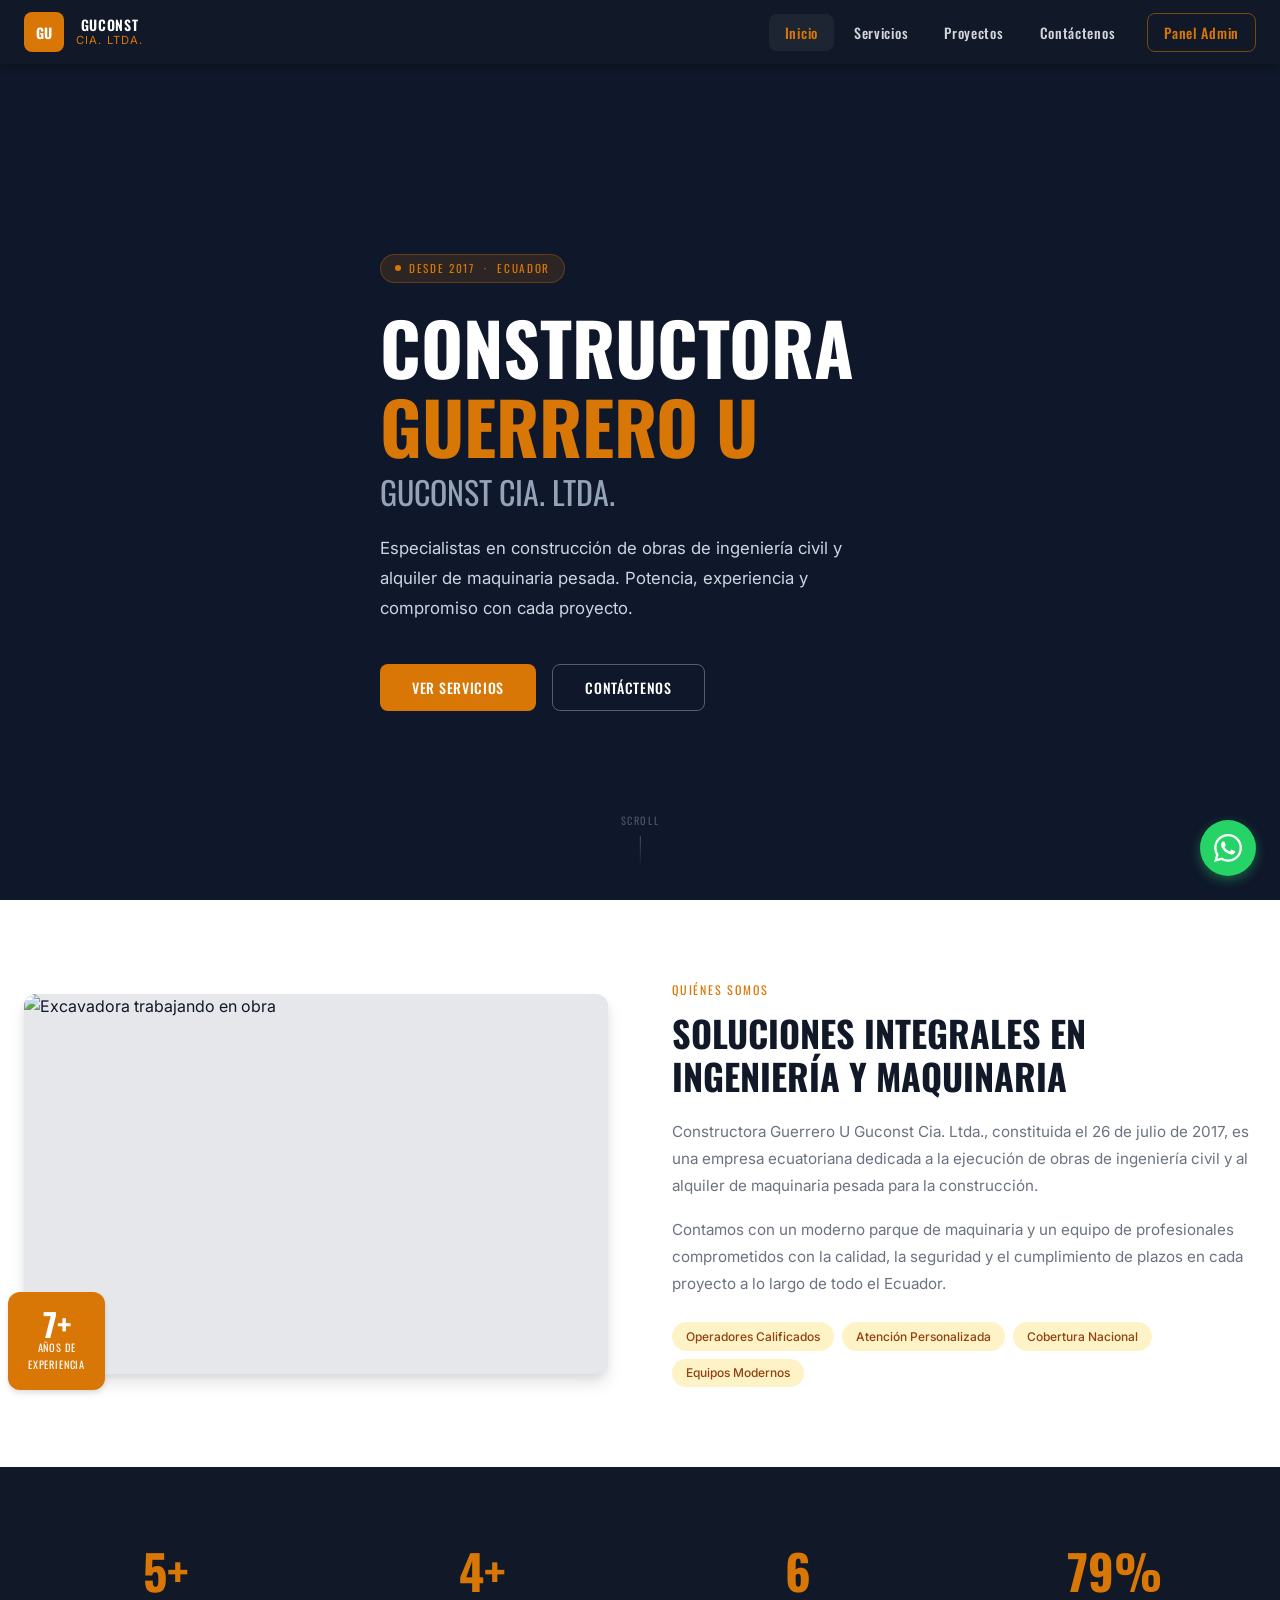
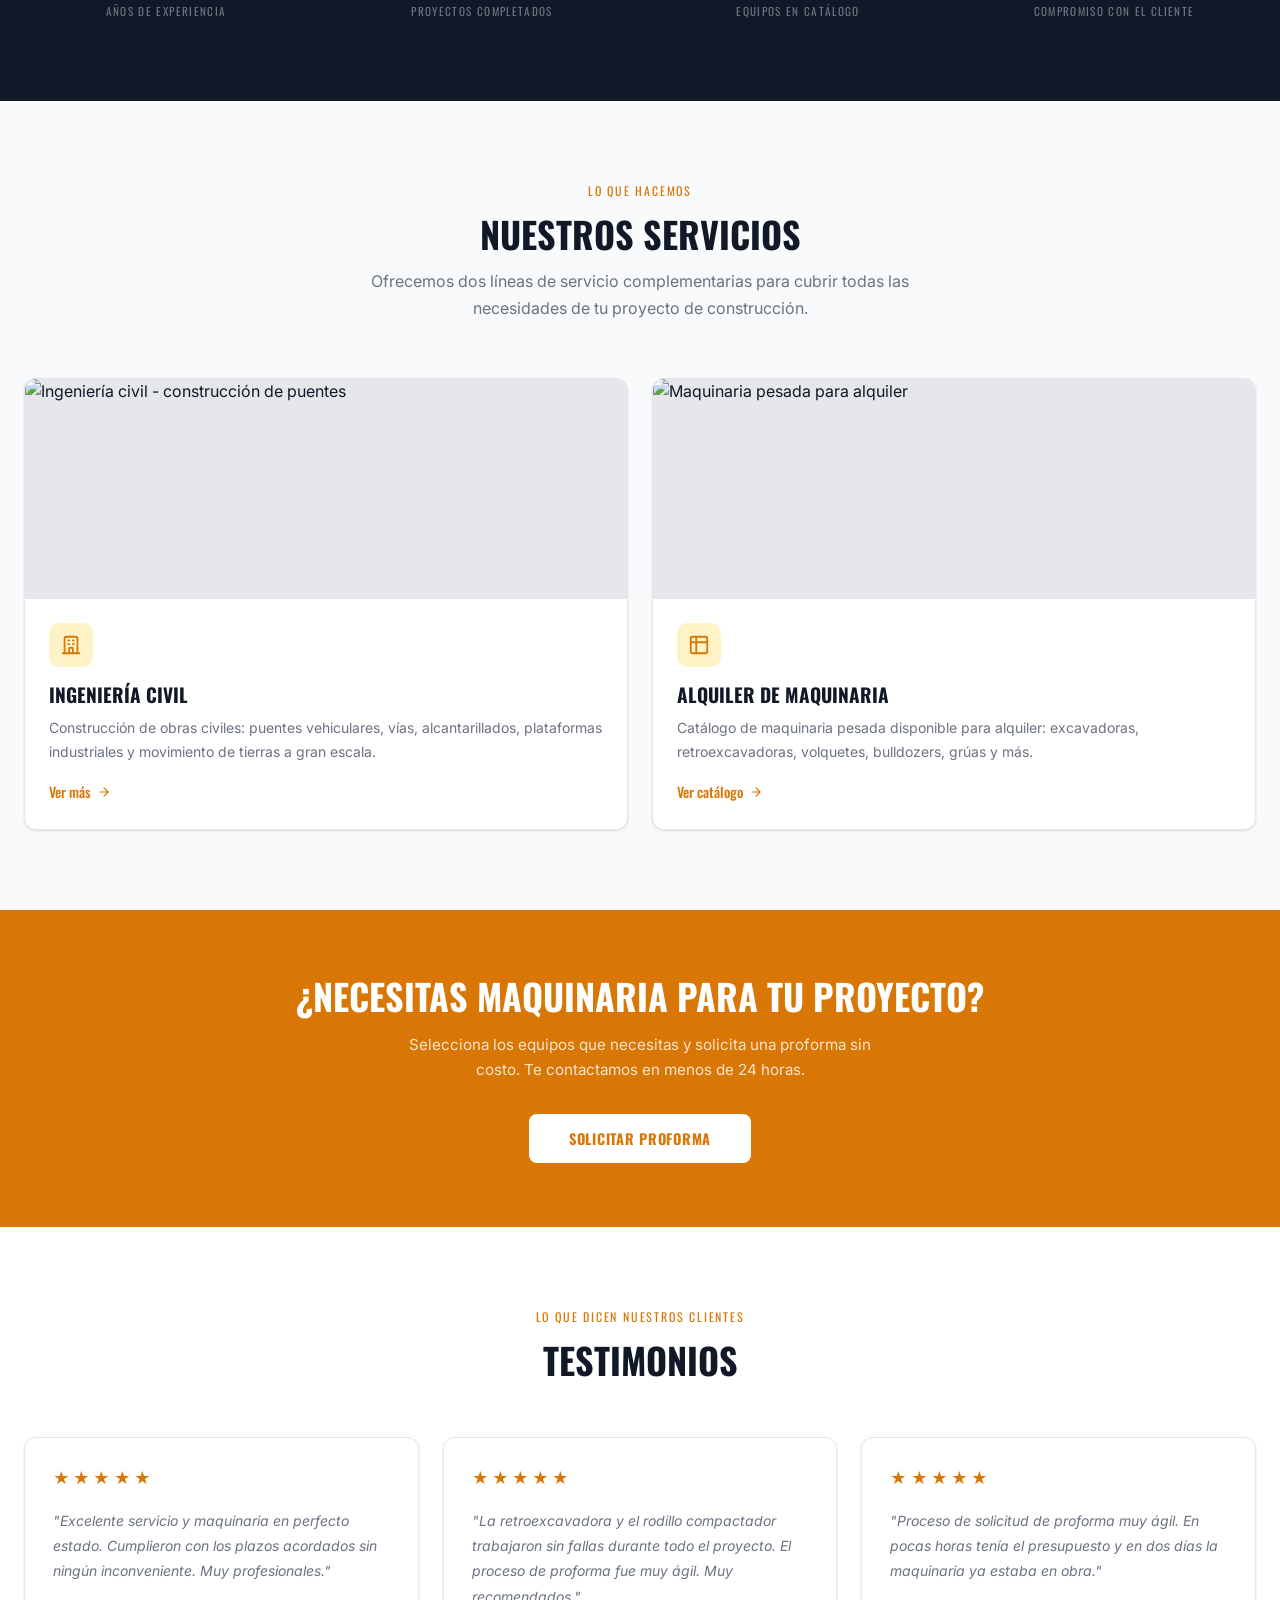
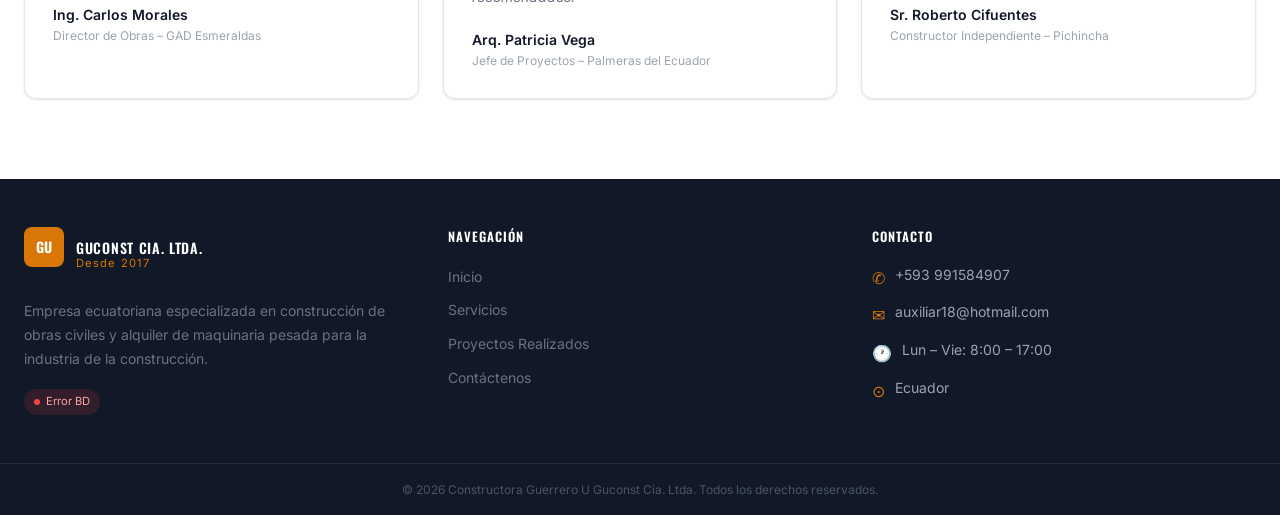
==== commit 71b2326e: "Correccion de error de formulario de contacto." ====
--- a/index.html
+++ b/index.html
@@ -13,10 +13,7 @@
 
     <!-- LLAMADA A LOS ESTILOS GLOBALES DE LA PAGINA -->
     <link rel="stylesheet" href="estilos/principal.css">
-    <link rel="stylesheet" href="estilos/inicio.css">
-    <link rel="stylesheet" href="estilos/servicios.css">
-    <link rel="stylesheet" href="estilos/proyectos.css">
-    <link rel="stylesheet" href="estilos/contacto.css">
+    
 
     <!-- DISEÑO LETRA G CON ESTILO LLAMATIVO -->
     <link rel="icon" href="data:image/svg+xml,<svg xmlns='http://www.w3.org/2000/svg' viewBox='0 0 32 32'><rect width='32' height='32' rx='6' fill='%23D97706'/><text x='50%' y='50%' dominant-baseline='central' text-anchor='middle' font-family='Arial Black' font-size='18' font-weight='900' fill='white'>G</text></svg>">
